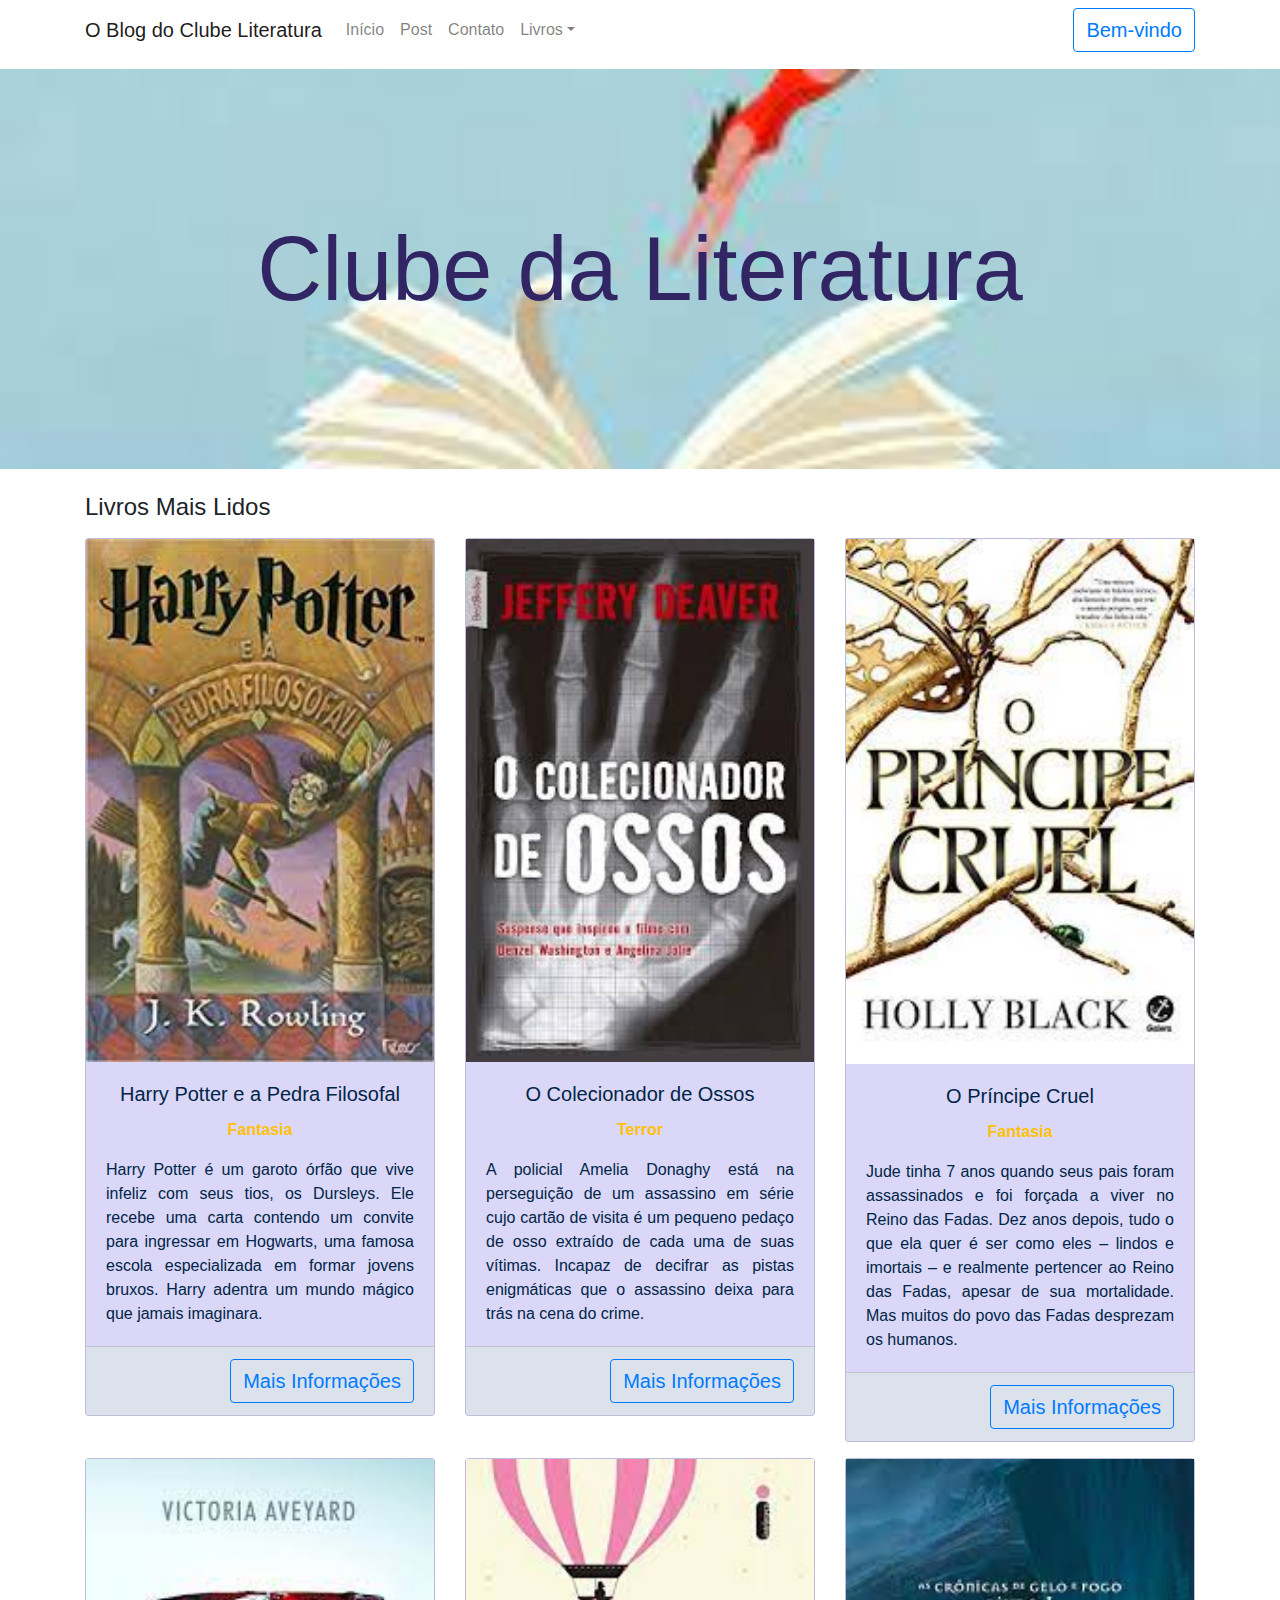
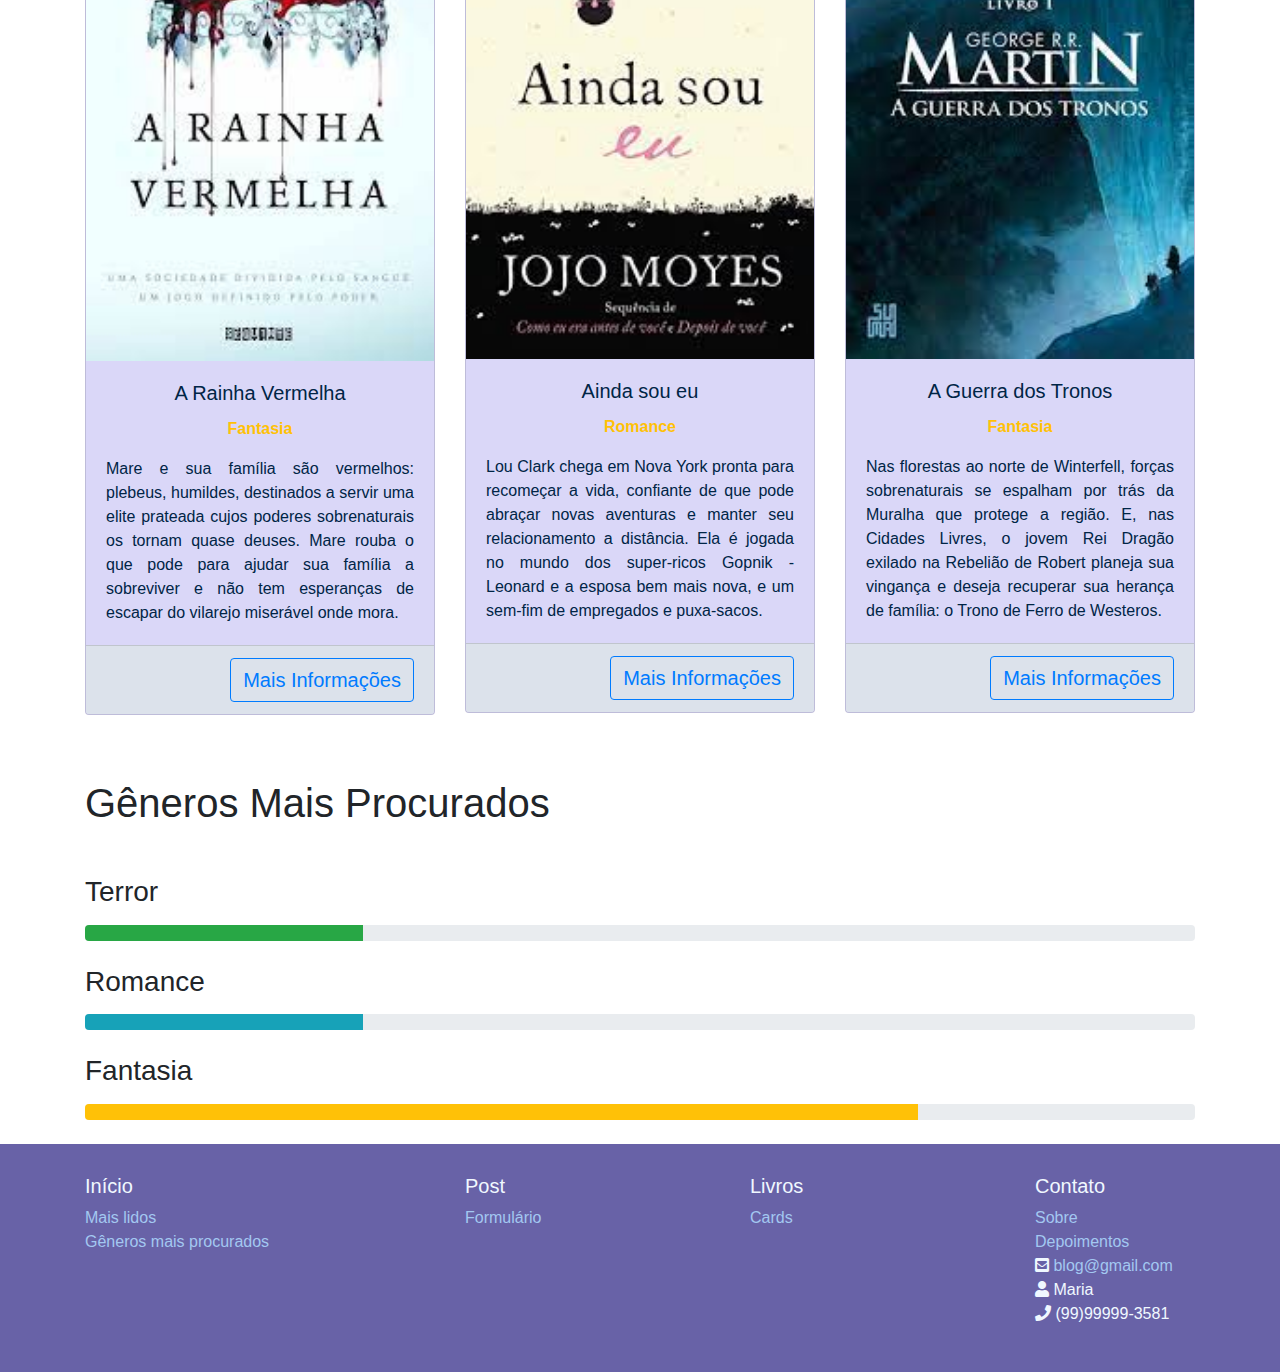
==== index.html @ 16aa9737 "first commit" ====
<!DOCTYPE html>
<html lang="pt">

  
   <head>
      <meta charset="UTF-8">
      <meta name="viewport" content="width=device-width, initial-scale=1, shrink-to-fit=no">
      <link href="assets/css/bootstrap.css" rel="stylesheet">
      <link href="assets/css/all.css" rel="stylesheet">
      <link href="assets/css/styles.css" rel="stylesheet">
      
      <title>Blog Literário</title>
   </head>
      <body>
         <header>
            <!-- O nav serve para espassar o cabeçalho -->
            <!-- navbar-expand-md serve para definir tamanho da tela e espassar horizontalmente o navegador -->
            <nav class="navbar navbar-light br-light navbar-expand-md fixed-top">
               <!-- Essa div serve para dar margem na direita e na esquerda -->
               <div class="container"> 
                     <!-- class usado para o logotipo -->
                     <a class="navbar-brand" href="index.html"> O Blog do Clube Literatura</a>
                     <button class="navbar-toggler" type="button" data-toggle="collapse" data-target="#menu" aria-controls="menu" aria-expanded="false" aria-label="Botão de navegação">
                        <span class="navbar-toggler-icon"></span>
                     </button>
                     <div class="collapse navbar-collapse" id="menu">
                        <!-- mr-auto serve para alinhar a esquerda -->
                        <div class="navbar-nav mr-auto">
                           <a class="nav-link nav-item" href="index.html">Início</a>
                           <a class="nav-link nav-item" href="post.html">Post</a>
                           <a class="nav-link nav-item" href="contato.html">Contato</a>
                           <div class="dropdown">
                                 <a class="nav-link nav-item dropdown-toggle" data-toggle="dropdown" href="livros.html">Livros</a>
                                 <div class="dropdown-menu">
                                    <a class="dropdown-item" href="livros.html">Romance</a>
                                    <a class="dropdown-item" href="livros.html">Fantasia</a>
                                    <a class="dropdown-item" href="livros.html">Terror</a>
                                 </div>
                           </div>
                        </div>
                        <!-- nav serve para alinhar a direita -->
                        
                        <button class="btn btn-outline-primary btn-sucess" onclick="Toasty()">Bem-vindo</button>
                        <div class="toast" id="EpicToast" role="alert" aria-live="assertive" aria-atomic="true" style="position: absolute; top:20px; right: 20px;">
                           <div class="toast-header">
                              <strong class="mr-auto">Blog Literário</strong>
                              <button type="button" class="ml-2 mb-1 close" data-dismiss="toast" aria-label="Close">
                                 <span aria-hidden="true">&times;</span>
                              </button>
                           </div>
                           <div class="toast-body">
                              Seja bem-vindo e tenha uma boa leitura
                           </div>
                        </div>
                     </div>
               </div>  
            </nav>
            <div class="bgimage d-none d-md-block mb-4" style="margin-top: 69px;">
               <h1 class="titulo"> Clube da Literatura </h1>
            </div>
         </header>
         <main>
            <div class="container">
               <div class="jumbotron d-block d-md-none text-center mb-4" style="margin-top: 89px;"> 
                  <h5>O blog foi construído com o intuito de apresentar opniões sobre livros</h5>
                  <br>
                  <h5>Veja abaixo os livros mais solicitados</h5>
               </div>

               <h4 id="livros" class="mb-3">Livros Mais Lidos</h4>
              
               <div class="row">
                  <div class="col-lg-4 col-md-6">
                     <div class="card mb-3">
                        <img class="imagem" src="assets/images/pedra_filosofal.jpg" alt="Harry Potter">
                        <div class="card-body">
                           <div class="text-center">
                              <h5 class="card-title">Harry Potter e a Pedra Filosofal</h5>
                              <p class="text-warning font-weight-bold">Fantasia</p>   
                           </div>
                           <p class="card-text text-justify">Harry Potter é um garoto órfão que vive infeliz com seus tios, os Dursleys. Ele recebe uma carta contendo um convite para ingressar em Hogwarts, uma famosa escola especializada em formar jovens bruxos. Harry adentra um mundo mágico que jamais imaginara.  </p>
                        </div>
                        <div class="card-footer text-right">
                           <button class="btn btn-outline-primary"><a href="#livromodal" data-toggle="modal">Mais Informações</a></button>
                        </div>
                     </div>
                  </div>
               

                  <div class="col-lg-4 col-md-6">
                     <div class="card mb-3">
                        <img src="assets/images/colecionador_ossos.jpg" alt="O Colecionador de Ossos">
                        <div class="card-body">
                           <div class="text-center">
                              <h5 class="card-title">O Colecionador de Ossos</h5>
                              <p class="text-warning font-weight-bold">Terror</p>   
                           </div>
                           <p class="card-text text-justify">A policial Amelia Donaghy está na perseguição de um assassino em série cujo cartão de visita é um pequeno pedaço de osso extraído de cada uma de suas vítimas. Incapaz de decifrar as pistas enigmáticas que o assassino deixa para trás na cena do crime.</p>
                        </div>
                        <div class="card-footer text-right">
                           <button class="btn btn-outline-primary"><a href="#livromodal" data-toggle="modal">Mais Informações</a></button>
                        </div>
                     </div>
                  </div>

                  <div class="col-lg-4 col-md-6">
                     <div class="card mb-3">
                        <img src="assets/images/principe_cruel.jpg" alt="O Príncipe Cruel">
                        <div class="card-body">
                           <div class="text-center">
                              <h5 class="card-title">O Príncipe Cruel</h5>
                              <p class="text-warning font-weight-bold">Fantasia</p>   
                           </div>
                           <p class="card-text text-justify">Jude tinha 7 anos quando seus pais foram assassinados e foi forçada a viver no Reino das Fadas. Dez anos depois, tudo o que ela quer é ser como eles – lindos e imortais – e realmente pertencer ao Reino das Fadas, apesar de sua mortalidade. Mas muitos do povo das Fadas desprezam os humanos.</p>
                        </div>
                        <div class="card-footer text-right">
                           <button class="btn btn-outline-primary"><a href="#livromodal" data-toggle="modal">Mais Informações</a></button>
                        </div>
                     </div>
                  </div>

                  <div class="col-lg-4 col-md-6">
                     <div class="card mb-3">
                        <img src="assets/images/rainha_vermelha.jpg" alt="A Rainha Vermelha">
                        <div class="card-body">
                           <div class="text-center">
                              <h5 class="card-title">A Rainha Vermelha</h5>
                              <p class="text-warning font-weight-bold">Fantasia</p>   
                           </div>
                           <p class="card-text text-justify">Mare e sua família são vermelhos: plebeus, humildes, destinados a servir uma elite prateada cujos poderes sobrenaturais os tornam quase deuses. Mare rouba o que pode para ajudar sua família a sobreviver e não tem esperanças de escapar do vilarejo miserável onde mora.</p>
                        </div>
                        <div class="card-footer text-right">
                           <button class="btn btn-outline-primary"><a href="#livromodal" data-toggle="modal">Mais Informações</a></button>
                        </div>
                     </div>
                  </div>

                  <div class="col-lg-4 col-md-6">
                     <div class="card mb-3">
                        <img src="assets/images/ainda_sou_eu.jpg" alt="Ainda sou eu ">
                        <div class="card-body">
                           <div class="text-center">
                              <h5 class="card-title">Ainda sou eu</h5>
                              <p class="text-warning font-weight-bold">Romance</p>   
                           </div>
                           <p class="card-text text-justify">Lou Clark chega em Nova York pronta para recomeçar a vida, confiante de que pode abraçar novas aventuras e manter seu relacionamento a distância. Ela é jogada no mundo dos super-ricos Gopnik - Leonard e a esposa bem mais nova, e um sem-fim de empregados e puxa-sacos.</p>
                        </div>
                        <div class="card-footer text-right">
                           <button class="btn btn-outline-primary"><a href="#livromodal" data-toggle="modal">Mais Informações</a></button>
                        </div>
                     </div>
                  </div>

                  <div class="col-lg-4 col-md-6">
                     <div class="card mb-3">
                        <img src="assets/images/guerra_tronos.jpg" alt="A Guerra dos Tronos">
                        <div class="card-body">
                           <div class="text-center">
                              <h5 class="card-title">A Guerra dos Tronos</h5>
                              <p class="text-warning font-weight-bold">Fantasia</p>   
                           </div>
                           <p class="card-text text-justify">Nas florestas ao norte de Winterfell, forças sobrenaturais se espalham por trás da Muralha que protege a região. E, nas Cidades Livres, o jovem Rei Dragão exilado na Rebelião de Robert planeja sua vingança e deseja recuperar sua herança de família: o Trono de Ferro de Westeros.</p>
                        </div>
                        <div class="card-footer text-right">
                           <button class="btn btn-outline-primary"><a href="#livromodal" data-toggle="modal">Mais Informações</a></button>
                        </div>
                     </div>
                  </div>
               </div>
               <h1 id="procurados" class="mb-5 mt-5" >Gêneros Mais Procurados</h1>

               <h3 id="procurados" class="mb-3 mt-3" >Terror</h3>
               <div class="progress mb-4">
                  <div class="progress-bar bg-success" role="progressbar" aria-label="Success example" style="width: 25%" aria-valuenow="25" aria-valuemin="0" aria-valuemax="100"></div>
               </div>
               <h3 id="procurados" class="mb-3 mt-3" >Romance</h3>
               <div class="progress mb-4">
                  <div class="progress-bar bg-info" role="progressbar" aria-label="Info example" style="width: 25%" aria-valuenow="25" aria-valuemin="0" aria-valuemax="100"></div>
               </div>
               <h3 id="procurados" class="mb-3 mt-3" >Fantasia</h3>
               <div class="progress mb-4">
                  <div class="progress-bar bg-warning" role="progressbar" aria-label="Warning example" style="width: 75%" aria-valuenow="75" aria-valuemin="0" aria-valuemax="100"></div>
               </div>
            </div> 
            <div class="modal fade" id="livromodal">
               <div class="modal-dialog modal-lg">
                  <div class="modal-header">
                     <span class="modal-title">Blog do Clube da Literatura</span>
                     <button class="close" type="botton" data-dismiss="modal" aria-label="close">
                        <span aria-hidden="true">&times;</span>
                     </button>
                  </div>
                  <div class="modal-body">
                     <span class="modal-text">Tudo depende do tipo de lente que você utiliza para ver as coisas.</span>
                     <div class="carregando mt-4 mb-3">
                        <button class="btn btn-primary text-right" type="button" disabled>
                           <span class="spinner-border spinner-border-sm" role="status" aria-hidden="true"></span>
                           Loading...
                        </button>
                     </div>
                  </div>
               </div>
            </div>
         </main>
         <footer>
            <div class="footer">
               <div class="container">
                   <div class="row">
                       <div class="col-xl-4 col-lg-3 col-sm-7">
                           <h5>Início</h5>
                           <ul class="list-unstyled">
                               <li><a href="index.html">Mais lidos</a></li>
                               <li><a href="index.html">Gêneros mais procurados</a></li>
                           </ul>
                       </div>

                       <div class="col-xl-3 col-lg-3 col-sm-5">
                           <h5>Post</h5>
                           <ul class="list-unstyled">
                               <li><a href="post.html">Formulário</a></li>
                           </ul>
                       </div>


                       <div class="col-xl-3 col-lg-3 col-sm-7">
                           <h5>Livros</h5>
                           <ul class="list-unstyled">
                               <li><a href="livros.html">Cards</a></li>
                           </ul>
                       </div>
                       
                       <div class="col-xl-2 col-lg-3 col-sm-5">
                           <h5>Contato</h5>
                           <ul class="list-unstyled">
                               <li><a href="contato.html">Sobre</a></li>
                               <li><a href="contato.html">Depoimentos</a></li>
                               <li><i class="fas fa-envelope-square"></i><a href="https://www.google.com/intl/pt-BR/gmail/about/"> blog@gmail.com</a></li>
                               <li><i class="fas fa-user"></i> Maria</li>
                               <li><i class="fas fa-phone"></i> (99)99999-3581</li>
                           </ul>
                       </div>
                   </div>
               </div>
           </div>

            <script src="assets/js/jquery-3.3.1.js"></script>
            <script src="assets/js/popper.js"></script>
            <script src="assets/js/bootstrap.js"></script>
            <script src="assets/js/script.js"></script>
              
          </footer>
      </body>

</html>
---- assets/css/all.css ----
.fa,
.fas,
.far,
.fal,
.fab {
  -moz-osx-font-smoothing: grayscale;
  -webkit-font-smoothing: antialiased;
  display: inline-block;
  font-style: normal;
  font-variant: normal;
  text-rendering: auto;
  line-height: 1; }

.fa-lg {
  font-size: 1.33333em;
  line-height: 0.75em;
  vertical-align: -.0667em; }

.fa-xs {
  font-size: .75em; }

.fa-sm {
  font-size: .875em; }

.fa-1x {
  font-size: 1em; }

.fa-2x {
  font-size: 2em; }

.fa-3x {
  font-size: 3em; }

.fa-4x {
  font-size: 4em; }

.fa-5x {
  font-size: 5em; }

.fa-6x {
  font-size: 6em; }

.fa-7x {
  font-size: 7em; }

.fa-8x {
  font-size: 8em; }

.fa-9x {
  font-size: 9em; }

.fa-10x {
  font-size: 10em; }

.fa-fw {
  text-align: center;
  width: 1.25em; }

.fa-ul {
  list-style-type: none;
  margin-left: 2.5em;
  padding-left: 0; }
  .fa-ul > li {
    position: relative; }

.fa-li {
  left: -2em;
  position: absolute;
  text-align: center;
  width: 2em;
  line-height: inherit; }

.fa-border {
  border: solid 0.08em #eee;
  border-radius: .1em;
  padding: .2em .25em .15em; }

.fa-pull-left {
  float: left; }

.fa-pull-right {
  float: right; }

.fa.fa-pull-left,
.fas.fa-pull-left,
.far.fa-pull-left,
.fal.fa-pull-left,
.fab.fa-pull-left {
  margin-right: .3em; }

.fa.fa-pull-right,
.fas.fa-pull-right,
.far.fa-pull-right,
.fal.fa-pull-right,
.fab.fa-pull-right {
  margin-left: .3em; }

.fa-spin {
  -webkit-animation: fa-spin 2s infinite linear;
          animation: fa-spin 2s infinite linear; }

.fa-pulse {
  -webkit-animation: fa-spin 1s infinite steps(8);
          animation: fa-spin 1s infinite steps(8); }

@-webkit-keyframes fa-spin {
  0% {
    -webkit-transform: rotate(0deg);
            transform: rotate(0deg); }
  100% {
    -webkit-transform: rotate(360deg);
            transform: rotate(360deg); } }

@keyframes fa-spin {
  0% {
    -webkit-transform: rotate(0deg);
            transform: rotate(0deg); }
  100% {
    -webkit-transform: rotate(360deg);
            transform: rotate(360deg); } }

.fa-rotate-90 {
  -ms-filter: "progid:DXImageTransform.Microsoft.BasicImage(rotation=1)";
  -webkit-transform: rotate(90deg);
          transform: rotate(90deg); }

.fa-rotate-180 {
  -ms-filter: "progid:DXImageTransform.Microsoft.BasicImage(rotation=2)";
  -webkit-transform: rotate(180deg);
          transform: rotate(180deg); }

.fa-rotate-270 {
  -ms-filter: "progid:DXImageTransform.Microsoft.BasicImage(rotation=3)";
  -webkit-transform: rotate(270deg);
          transform: rotate(270deg); }

.fa-flip-horizontal {
  -ms-filter: "progid:DXImageTransform.Microsoft.BasicImage(rotation=0, mirror=1)";
  -webkit-transform: scale(-1, 1);
          transform: scale(-1, 1); }

.fa-flip-vertical {
  -ms-filter: "progid:DXImageTransform.Microsoft.BasicImage(rotation=2, mirror=1)";
  -webkit-transform: scale(1, -1);
          transform: scale(1, -1); }

.fa-flip-both, .fa-flip-horizontal.fa-flip-vertical {
  -ms-filter: "progid:DXImageTransform.Microsoft.BasicImage(rotation=2, mirror=1)";
  -webkit-transform: scale(-1, -1);
          transform: scale(-1, -1); }

:root .fa-rotate-90,
:root .fa-rotate-180,
:root .fa-rotate-270,
:root .fa-flip-horizontal,
:root .fa-flip-vertical,
:root .fa-flip-both {
  -webkit-filter: none;
          filter: none; }

.fa-stack {
  display: inline-block;
  height: 2em;
  line-height: 2em;
  position: relative;
  vertical-align: middle;
  width: 2.5em; }

.fa-stack-1x,
.fa-stack-2x {
  left: 0;
  position: absolute;
  text-align: center;
  width: 100%; }

.fa-stack-1x {
  line-height: inherit; }

.fa-stack-2x {
  font-size: 2em; }

.fa-inverse {
  color: #fff; }

/* Font Awesome uses the Unicode Private Use Area (PUA) to ensure screen
readers do not read off random characters that represent icons */
.fa-500px:before {
  content: "\f26e"; }

.fa-accessible-icon:before {
  content: "\f368"; }

.fa-accusoft:before {
  content: "\f369"; }

.fa-acquisitions-incorporated:before {
  content: "\f6af"; }

.fa-ad:before {
  content: "\f641"; }

.fa-address-book:before {
  content: "\f2b9"; }

.fa-address-card:before {
  content: "\f2bb"; }

.fa-adjust:before {
  content: "\f042"; }

.fa-adn:before {
  content: "\f170"; }

.fa-adobe:before {
  content: "\f778"; }

.fa-adversal:before {
  content: "\f36a"; }

.fa-affiliatetheme:before {
  content: "\f36b"; }

.fa-air-freshener:before {
  content: "\f5d0"; }

.fa-algolia:before {
  content: "\f36c"; }

.fa-align-center:before {
  content: "\f037"; }

.fa-align-justify:before {
  content: "\f039"; }

.fa-align-left:before {
  content: "\f036"; }

.fa-align-right:before {
  content: "\f038"; }

.fa-alipay:before {
  content: "\f642"; }

.fa-allergies:before {
  content: "\f461"; }

.fa-amazon:before {
  content: "\f270"; }

.fa-amazon-pay:before {
  content: "\f42c"; }

.fa-ambulance:before {
  content: "\f0f9"; }

.fa-american-sign-language-interpreting:before {
  content: "\f2a3"; }

.fa-amilia:before {
  content: "\f36d"; }

.fa-anchor:before {
  content: "\f13d"; }

.fa-android:before {
  content: "\f17b"; }

.fa-angellist:before {
  content: "\f209"; }

.fa-angle-double-down:before {
  content: "\f103"; }

.fa-angle-double-left:before {
  content: "\f100"; }

.fa-angle-double-right:before {
  content: "\f101"; }

.fa-angle-double-up:before {
  content: "\f102"; }

.fa-angle-down:before {
  content: "\f107"; }

.fa-angle-left:before {
  content: "\f104"; }

.fa-angle-right:before {
  content: "\f105"; }

.fa-angle-up:before {
  content: "\f106"; }

.fa-angry:before {
  content: "\f556"; }

.fa-angrycreative:before {
  content: "\f36e"; }

.fa-angular:before {
  content: "\f420"; }

.fa-ankh:before {
  content: "\f644"; }

.fa-app-store:before {
  content: "\f36f"; }

.fa-app-store-ios:before {
  content: "\f370"; }

.fa-apper:before {
  content: "\f371"; }

.fa-apple:before {
  content: "\f179"; }

.fa-apple-alt:before {
  content: "\f5d1"; }

.fa-apple-pay:before {
  content: "\f415"; }

.fa-archive:before {
  content: "\f187"; }

.fa-archway:before {
  content: "\f557"; }

.fa-arrow-alt-circle-down:before {
  content: "\f358"; }

.fa-arrow-alt-circle-left:before {
  content: "\f359"; }

.fa-arrow-alt-circle-right:before {
  content: "\f35a"; }

.fa-arrow-alt-circle-up:before {
  content: "\f35b"; }

.fa-arrow-circle-down:before {
  content: "\f0ab"; }

.fa-arrow-circle-left:before {
  content: "\f0a8"; }

.fa-arrow-circle-right:before {
  content: "\f0a9"; }

.fa-arrow-circle-up:before {
  content: "\f0aa"; }

.fa-arrow-down:before {
  content: "\f063"; }

.fa-arrow-left:before {
  content: "\f060"; }

.fa-arrow-right:before {
  content: "\f061"; }

.fa-arrow-up:before {
  content: "\f062"; }

.fa-arrows-alt:before {
  content: "\f0b2"; }

.fa-arrows-alt-h:before {
  content: "\f337"; }

.fa-arrows-alt-v:before {
  content: "\f338"; }

.fa-artstation:before {
  content: "\f77a"; }

.fa-assistive-listening-systems:before {
  content: "\f2a2"; }

.fa-asterisk:before {
  content: "\f069"; }

.fa-asymmetrik:before {
  content: "\f372"; }

.fa-at:before {
  content: "\f1fa"; }

.fa-atlas:before {
  content: "\f558"; }

.fa-atlassian:before {
  content: "\f77b"; }

.fa-atom:before {
  content: "\f5d2"; }

.fa-audible:before {
  content: "\f373"; }

.fa-audio-description:before {
  content: "\f29e"; }

.fa-autoprefixer:before {
  content: "\f41c"; }

.fa-avianex:before {
  content: "\f374"; }

.fa-aviato:before {
  content: "\f421"; }

.fa-award:before {
  content: "\f559"; }

.fa-aws:before {
  content: "\f375"; }

.fa-baby:before {
  content: "\f77c"; }

.fa-baby-carriage:before {
  content: "\f77d"; }

.fa-backspace:before {
  content: "\f55a"; }

.fa-backward:before {
  content: "\f04a"; }

.fa-bacon:before {
  content: "\f7e5"; }

.fa-balance-scale:before {
  content: "\f24e"; }

.fa-ban:before {
  content: "\f05e"; }

.fa-band-aid:before {
  content: "\f462"; }

.fa-bandcamp:before {
  content: "\f2d5"; }

.fa-barcode:before {
  content: "\f02a"; }

.fa-bars:before {
  content: "\f0c9"; }

.fa-baseball-ball:before {
  content: "\f433"; }

.fa-basketball-ball:before {
  content: "\f434"; }

.fa-bath:before {
  content: "\f2cd"; }

.fa-battery-empty:before {
  content: "\f244"; }

.fa-battery-full:before {
  content: "\f240"; }

.fa-battery-half:before {
  content: "\f242"; }

.fa-battery-quarter:before {
  content: "\f243"; }

.fa-battery-three-quarters:before {
  content: "\f241"; }

.fa-bed:before {
  content: "\f236"; }

.fa-beer:before {
  content: "\f0fc"; }

.fa-behance:before {
  content: "\f1b4"; }

.fa-behance-square:before {
  content: "\f1b5"; }

.fa-bell:before {
  content: "\f0f3"; }

.fa-bell-slash:before {
  content: "\f1f6"; }

.fa-bezier-curve:before {
  content: "\f55b"; }

.fa-bible:before {
  content: "\f647"; }

.fa-bicycle:before {
  content: "\f206"; }

.fa-bimobject:before {
  content: "\f378"; }

.fa-binoculars:before {
  content: "\f1e5"; }

.fa-biohazard:before {
  content: "\f780"; }

.fa-birthday-cake:before {
  content: "\f1fd"; }

.fa-bitbucket:before {
  content: "\f171"; }

.fa-bitcoin:before {
  content: "\f379"; }

.fa-bity:before {
  content: "\f37a"; }

.fa-black-tie:before {
  content: "\f27e"; }

.fa-blackberry:before {
  content: "\f37b"; }

.fa-blender:before {
  content: "\f517"; }

.fa-blender-phone:before {
  content: "\f6b6"; }

.fa-blind:before {
  content: "\f29d"; }

.fa-blog:before {
  content: "\f781"; }

.fa-blogger:before {
  content: "\f37c"; }

.fa-blogger-b:before {
  content: "\f37d"; }

.fa-bluetooth:before {
  content: "\f293"; }

.fa-bluetooth-b:before {
  content: "\f294"; }

.fa-bold:before {
  content: "\f032"; }

.fa-bolt:before {
  content: "\f0e7"; }

.fa-bomb:before {
  content: "\f1e2"; }

.fa-bone:before {
  content: "\f5d7"; }

.fa-bong:before {
  content: "\f55c"; }

.fa-book:before {
  content: "\f02d"; }

.fa-book-dead:before {
  content: "\f6b7"; }

.fa-book-medical:before {
  content: "\f7e6"; }

.fa-book-open:before {
  content: "\f518"; }

.fa-book-reader:before {
  content: "\f5da"; }

.fa-bookmark:before {
  content: "\f02e"; }

.fa-bowling-ball:before {
  content: "\f436"; }

.fa-box:before {
  content: "\f466"; }

.fa-box-open:before {
  content: "\f49e"; }

.fa-boxes:before {
  content: "\f468"; }

.fa-braille:before {
  content: "\f2a1"; }

.fa-brain:before {
  content: "\f5dc"; }

.fa-bread-slice:before {
  content: "\f7ec"; }

.fa-briefcase:before {
  content: "\f0b1"; }

.fa-briefcase-medical:before {
  content: "\f469"; }

.fa-broadcast-tower:before {
  content: "\f519"; }

.fa-broom:before {
  content: "\f51a"; }

.fa-brush:before {
  content: "\f55d"; }

.fa-btc:before {
  content: "\f15a"; }

.fa-bug:before {
  content: "\f188"; }

.fa-building:before {
  content: "\f1ad"; }

.fa-bullhorn:before {
  content: "\f0a1"; }

.fa-bullseye:before {
  content: "\f140"; }

.fa-burn:before {
  content: "\f46a"; }

.fa-buromobelexperte:before {
  content: "\f37f"; }

.fa-bus:before {
  content: "\f207"; }

.fa-bus-alt:before {
  content: "\f55e"; }

.fa-business-time:before {
  content: "\f64a"; }

.fa-buysellads:before {
  content: "\f20d"; }

.fa-calculator:before {
  content: "\f1ec"; }

.fa-calendar:before {
  content: "\f133"; }

.fa-calendar-alt:before {
  content: "\f073"; }

.fa-calendar-check:before {
  content: "\f274"; }

.fa-calendar-day:before {
  content: "\f783"; }

.fa-calendar-minus:before {
  content: "\f272"; }

.fa-calendar-plus:before {
  content: "\f271"; }

.fa-calendar-times:before {
  content: "\f273"; }

.fa-calendar-week:before {
  content: "\f784"; }

.fa-camera:before {
  content: "\f030"; }

.fa-camera-retro:before {
  content: "\f083"; }

.fa-campground:before {
  content: "\f6bb"; }

.fa-canadian-maple-leaf:before {
  content: "\f785"; }

.fa-candy-cane:before {
  content: "\f786"; }

.fa-cannabis:before {
  content: "\f55f"; }

.fa-capsules:before {
  content: "\f46b"; }

.fa-car:before {
  content: "\f1b9"; }

.fa-car-alt:before {
  content: "\f5de"; }

.fa-car-battery:before {
  content: "\f5df"; }

.fa-car-crash:before {
  content: "\f5e1"; }

.fa-car-side:before {
  content: "\f5e4"; }

.fa-caret-down:before {
  content: "\f0d7"; }

.fa-caret-left:before {
  content: "\f0d9"; }

.fa-caret-right:before {
  content: "\f0da"; }

.fa-caret-square-down:before {
  content: "\f150"; }

.fa-caret-square-left:before {
  content: "\f191"; }

.fa-caret-square-right:before {
  content: "\f152"; }

.fa-caret-square-up:before {
  content: "\f151"; }

.fa-caret-up:before {
  content: "\f0d8"; }

.fa-carrot:before {
  content: "\f787"; }

.fa-cart-arrow-down:before {
  content: "\f218"; }

.fa-cart-plus:before {
  content: "\f217"; }

.fa-cash-register:before {
  content: "\f788"; }

.fa-cat:before {
  content: "\f6be"; }

.fa-cc-amazon-pay:before {
  content: "\f42d"; }

.fa-cc-amex:before {
  content: "\f1f3"; }

.fa-cc-apple-pay:before {
  content: "\f416"; }

.fa-cc-diners-club:before {
  content: "\f24c"; }

.fa-cc-discover:before {
  content: "\f1f2"; }

.fa-cc-jcb:before {
  content: "\f24b"; }

.fa-cc-mastercard:before {
  content: "\f1f1"; }

.fa-cc-paypal:before {
  content: "\f1f4"; }

.fa-cc-stripe:before {
  content: "\f1f5"; }

.fa-cc-visa:before {
  content: "\f1f0"; }

.fa-centercode:before {
  content: "\f380"; }

.fa-centos:before {
  content: "\f789"; }

.fa-certificate:before {
  content: "\f0a3"; }

.fa-chair:before {
  content: "\f6c0"; }

.fa-chalkboard:before {
  content: "\f51b"; }

.fa-chalkboard-teacher:before {
  content: "\f51c"; }

.fa-charging-station:before {
  content: "\f5e7"; }

.fa-chart-area:before {
  content: "\f1fe"; }

.fa-chart-bar:before {
  content: "\f080"; }

.fa-chart-line:before {
  content: "\f201"; }

.fa-chart-pie:before {
  content: "\f200"; }

.fa-check:before {
  content: "\f00c"; }

.fa-check-circle:before {
  content: "\f058"; }

.fa-check-double:before {
  content: "\f560"; }

.fa-check-square:before {
  content: "\f14a"; }

.fa-cheese:before {
  content: "\f7ef"; }

.fa-chess:before {
  content: "\f439"; }

.fa-chess-bishop:before {
  content: "\f43a"; }

.fa-chess-board:before {
  content: "\f43c"; }

.fa-chess-king:before {
  content: "\f43f"; }

.fa-chess-knight:before {
  content: "\f441"; }

.fa-chess-pawn:before {
  content: "\f443"; }

.fa-chess-queen:before {
  content: "\f445"; }

.fa-chess-rook:before {
  content: "\f447"; }

.fa-chevron-circle-down:before {
  content: "\f13a"; }

.fa-chevron-circle-left:before {
  content: "\f137"; }

.fa-chevron-circle-right:before {
  content: "\f138"; }

.fa-chevron-circle-up:before {
  content: "\f139"; }

.fa-chevron-down:before {
  content: "\f078"; }

.fa-chevron-left:before {
  content: "\f053"; }

.fa-chevron-right:before {
  content: "\f054"; }

.fa-chevron-up:before {
  content: "\f077"; }

.fa-child:before {
  content: "\f1ae"; }

.fa-chrome:before {
  content: "\f268"; }

.fa-church:before {
  content: "\f51d"; }

.fa-circle:before {
  content: "\f111"; }

.fa-circle-notch:before {
  content: "\f1ce"; }

.fa-city:before {
  content: "\f64f"; }

.fa-clinic-medical:before {
  content: "\f7f2"; }

.fa-clipboard:before {
  content: "\f328"; }

.fa-clipboard-check:before {
  content: "\f46c"; }

.fa-clipboard-list:before {
  content: "\f46d"; }

.fa-clock:before {
  content: "\f017"; }

.fa-clone:before {
  content: "\f24d"; }

.fa-closed-captioning:before {
  content: "\f20a"; }

.fa-cloud:before {
  content: "\f0c2"; }

.fa-cloud-download-alt:before {
  content: "\f381"; }

.fa-cloud-meatball:before {
  content: "\f73b"; }

.fa-cloud-moon:before {
  content: "\f6c3"; }

.fa-cloud-moon-rain:before {
  content: "\f73c"; }

.fa-cloud-rain:before {
  content: "\f73d"; }

.fa-cloud-showers-heavy:before {
  content: "\f740"; }

.fa-cloud-sun:before {
  content: "\f6c4"; }

.fa-cloud-sun-rain:before {
  content: "\f743"; }

.fa-cloud-upload-alt:before {
  content: "\f382"; }

.fa-cloudscale:before {
  content: "\f383"; }

.fa-cloudsmith:before {
  content: "\f384"; }

.fa-cloudversify:before {
  content: "\f385"; }

.fa-cocktail:before {
  content: "\f561"; }

.fa-code:before {
  content: "\f121"; }

.fa-code-branch:before {
  content: "\f126"; }

.fa-codepen:before {
  content: "\f1cb"; }

.fa-codiepie:before {
  content: "\f284"; }

.fa-coffee:before {
  content: "\f0f4"; }

.fa-cog:before {
  content: "\f013"; }

.fa-cogs:before {
  content: "\f085"; }

.fa-coins:before {
  content: "\f51e"; }

.fa-columns:before {
  content: "\f0db"; }

.fa-comment:before {
  content: "\f075"; }

.fa-comment-alt:before {
  content: "\f27a"; }

.fa-comment-dollar:before {
  content: "\f651"; }

.fa-comment-dots:before {
  content: "\f4ad"; }

.fa-comment-medical:before {
  content: "\f7f5"; }

.fa-comment-slash:before {
  content: "\f4b3"; }

.fa-comments:before {
  content: "\f086"; }

.fa-comments-dollar:before {
  content: "\f653"; }

.fa-compact-disc:before {
  content: "\f51f"; }

.fa-compass:before {
  content: "\f14e"; }

.fa-compress:before {
  content: "\f066"; }

.fa-compress-arrows-alt:before {
  content: "\f78c"; }

.fa-concierge-bell:before {
  content: "\f562"; }

.fa-confluence:before {
  content: "\f78d"; }

.fa-connectdevelop:before {
  content: "\f20e"; }

.fa-contao:before {
  content: "\f26d"; }

.fa-cookie:before {
  content: "\f563"; }

.fa-cookie-bite:before {
  content: "\f564"; }

.fa-copy:before {
  content: "\f0c5"; }

.fa-copyright:before {
  content: "\f1f9"; }

.fa-couch:before {
  content: "\f4b8"; }

.fa-cpanel:before {
  content: "\f388"; }

.fa-creative-commons:before {
  content: "\f25e"; }

.fa-creative-commons-by:before {
  content: "\f4e7"; }

.fa-creative-commons-nc:before {
  content: "\f4e8"; }

.fa-creative-commons-nc-eu:before {
  content: "\f4e9"; }

.fa-creative-commons-nc-jp:before {
  content: "\f4ea"; }

.fa-creative-commons-nd:before {
  content: "\f4eb"; }

.fa-creative-commons-pd:before {
  content: "\f4ec"; }

.fa-creative-commons-pd-alt:before {
  content: "\f4ed"; }

.fa-creative-commons-remix:before {
  content: "\f4ee"; }

.fa-creative-commons-sa:before {
  content: "\f4ef"; }

.fa-creative-commons-sampling:before {
  content: "\f4f0"; }

.fa-creative-commons-sampling-plus:before {
  content: "\f4f1"; }

.fa-creative-commons-share:before {
  content: "\f4f2"; }

.fa-creative-commons-zero:before {
  content: "\f4f3"; }

.fa-credit-card:before {
  content: "\f09d"; }

.fa-critical-role:before {
  content: "\f6c9"; }

.fa-crop:before {
  content: "\f125"; }

.fa-crop-alt:before {
  content: "\f565"; }

.fa-cross:before {
  content: "\f654"; }

.fa-crosshairs:before {
  content: "\f05b"; }

.fa-crow:before {
  content: "\f520"; }

.fa-crown:before {
  content: "\f521"; }

.fa-crutch:before {
  content: "\f7f7"; }

.fa-css3:before {
  content: "\f13c"; }

.fa-css3-alt:before {
  content: "\f38b"; }

.fa-cube:before {
  content: "\f1b2"; }

.fa-cubes:before {
  content: "\f1b3"; }

.fa-cut:before {
  content: "\f0c4"; }

.fa-cuttlefish:before {
  content: "\f38c"; }

.fa-d-and-d:before {
  content: "\f38d"; }

.fa-d-and-d-beyond:before {
  content: "\f6ca"; }

.fa-dashcube:before {
  content: "\f210"; }

.fa-database:before {
  content: "\f1c0"; }

.fa-deaf:before {
  content: "\f2a4"; }

.fa-delicious:before {
  content: "\f1a5"; }

.fa-democrat:before {
  content: "\f747"; }

.fa-deploydog:before {
  content: "\f38e"; }

.fa-deskpro:before {
  content: "\f38f"; }

.fa-desktop:before {
  content: "\f108"; }

.fa-dev:before {
  content: "\f6cc"; }

.fa-deviantart:before {
  content: "\f1bd"; }

.fa-dharmachakra:before {
  content: "\f655"; }

.fa-dhl:before {
  content: "\f790"; }

.fa-diagnoses:before {
  content: "\f470"; }

.fa-diaspora:before {
  content: "\f791"; }

.fa-dice:before {
  content: "\f522"; }

.fa-dice-d20:before {
  content: "\f6cf"; }

.fa-dice-d6:before {
  content: "\f6d1"; }

.fa-dice-five:before {
  content: "\f523"; }

.fa-dice-four:before {
  content: "\f524"; }

.fa-dice-one:before {
  content: "\f525"; }

.fa-dice-six:before {
  content: "\f526"; }

.fa-dice-three:before {
  content: "\f527"; }

.fa-dice-two:before {
  content: "\f528"; }

.fa-digg:before {
  content: "\f1a6"; }

.fa-digital-ocean:before {
  content: "\f391"; }

.fa-digital-tachograph:before {
  content: "\f566"; }

.fa-directions:before {
  content: "\f5eb"; }

.fa-discord:before {
  content: "\f392"; }

.fa-discourse:before {
  content: "\f393"; }

.fa-divide:before {
  content: "\f529"; }

.fa-dizzy:before {
  content: "\f567"; }

.fa-dna:before {
  content: "\f471"; }

.fa-dochub:before {
  content: "\f394"; }

.fa-docker:before {
  content: "\f395"; }

.fa-dog:before {
  content: "\f6d3"; }

.fa-dollar-sign:before {
  content: "\f155"; }

.fa-dolly:before {
  content: "\f472"; }

.fa-dolly-flatbed:before {
  content: "\f474"; }

.fa-donate:before {
  content: "\f4b9"; }

.fa-door-closed:before {
  content: "\f52a"; }

.fa-door-open:before {
  content: "\f52b"; }

.fa-dot-circle:before {
  content: "\f192"; }

.fa-dove:before {
  content: "\f4ba"; }

.fa-download:before {
  content: "\f019"; }

.fa-draft2digital:before {
  content: "\f396"; }

.fa-drafting-compass:before {
  content: "\f568"; }

.fa-dragon:before {
  content: "\f6d5"; }

.fa-draw-polygon:before {
  content: "\f5ee"; }

.fa-dribbble:before {
  content: "\f17d"; }

.fa-dribbble-square:before {
  content: "\f397"; }

.fa-dropbox:before {
  content: "\f16b"; }

.fa-drum:before {
  content: "\f569"; }

.fa-drum-steelpan:before {
  content: "\f56a"; }

.fa-drumstick-bite:before {
  content: "\f6d7"; }

.fa-drupal:before {
  content: "\f1a9"; }

.fa-dumbbell:before {
  content: "\f44b"; }

.fa-dumpster:before {
  content: "\f793"; }

.fa-dumpster-fire:before {
  content: "\f794"; }

.fa-dungeon:before {
  content: "\f6d9"; }

.fa-dyalog:before {
  content: "\f399"; }

.fa-earlybirds:before {
  content: "\f39a"; }

.fa-ebay:before {
  content: "\f4f4"; }

.fa-edge:before {
  content: "\f282"; }

.fa-edit:before {
  content: "\f044"; }

.fa-egg:before {
  content: "\f7fb"; }

.fa-eject:before {
  content: "\f052"; }

.fa-elementor:before {
  content: "\f430"; }

.fa-ellipsis-h:before {
  content: "\f141"; }

.fa-ellipsis-v:before {
  content: "\f142"; }

.fa-ello:before {
  content: "\f5f1"; }

.fa-ember:before {
  content: "\f423"; }

.fa-empire:before {
  content: "\f1d1"; }

.fa-envelope:before {
  content: "\f0e0"; }

.fa-envelope-open:before {
  content: "\f2b6"; }

.fa-envelope-open-text:before {
  content: "\f658"; }

.fa-envelope-square:before {
  content: "\f199"; }

.fa-envira:before {
  content: "\f299"; }

.fa-equals:before {
  content: "\f52c"; }

.fa-eraser:before {
  content: "\f12d"; }

.fa-erlang:before {
  content: "\f39d"; }

.fa-ethereum:before {
  content: "\f42e"; }

.fa-ethernet:before {
  content: "\f796"; }

.fa-etsy:before {
  content: "\f2d7"; }

.fa-euro-sign:before {
  content: "\f153"; }

.fa-exchange-alt:before {
  content: "\f362"; }

.fa-exclamation:before {
  content: "\f12a"; }

.fa-exclamation-circle:before {
  content: "\f06a"; }

.fa-exclamation-triangle:before {
  content: "\f071"; }

.fa-expand:before {
  content: "\f065"; }

.fa-expand-arrows-alt:before {
  content: "\f31e"; }

.fa-expeditedssl:before {
  content: "\f23e"; }

.fa-external-link-alt:before {
  content: "\f35d"; }

.fa-external-link-square-alt:before {
  content: "\f360"; }

.fa-eye:before {
  content: "\f06e"; }

.fa-eye-dropper:before {
  content: "\f1fb"; }

.fa-eye-slash:before {
  content: "\f070"; }

.fa-facebook:before {
  content: "\f09a"; }

.fa-facebook-f:before {
  content: "\f39e"; }

.fa-facebook-messenger:before {
  content: "\f39f"; }

.fa-facebook-square:before {
  content: "\f082"; }

.fa-fantasy-flight-games:before {
  content: "\f6dc"; }

.fa-fast-backward:before {
  content: "\f049"; }

.fa-fast-forward:before {
  content: "\f050"; }

.fa-fax:before {
  content: "\f1ac"; }

.fa-feather:before {
  content: "\f52d"; }

.fa-feather-alt:before {
  content: "\f56b"; }

.fa-fedex:before {
  content: "\f797"; }

.fa-fedora:before {
  content: "\f798"; }

.fa-female:before {
  content: "\f182"; }

.fa-fighter-jet:before {
  content: "\f0fb"; }

.fa-figma:before {
  content: "\f799"; }

.fa-file:before {
  content: "\f15b"; }

.fa-file-alt:before {
  content: "\f15c"; }

.fa-file-archive:before {
  content: "\f1c6"; }

.fa-file-audio:before {
  content: "\f1c7"; }

.fa-file-code:before {
  content: "\f1c9"; }

.fa-file-contract:before {
  content: "\f56c"; }

.fa-file-csv:before {
  content: "\f6dd"; }

.fa-file-download:before {
  content: "\f56d"; }

.fa-file-excel:before {
  content: "\f1c3"; }

.fa-file-export:before {
  content: "\f56e"; }

.fa-file-image:before {
  content: "\f1c5"; }

.fa-file-import:before {
  content: "\f56f"; }

.fa-file-invoice:before {
  content: "\f570"; }

.fa-file-invoice-dollar:before {
  content: "\f571"; }

.fa-file-medical:before {
  content: "\f477"; }

.fa-file-medical-alt:before {
  content: "\f478"; }

.fa-file-pdf:before {
  content: "\f1c1"; }

.fa-file-powerpoint:before {
  content: "\f1c4"; }

.fa-file-prescription:before {
  content: "\f572"; }

.fa-file-signature:before {
  content: "\f573"; }

.fa-file-upload:before {
  content: "\f574"; }

.fa-file-video:before {
  content: "\f1c8"; }

.fa-file-word:before {
  content: "\f1c2"; }

.fa-fill:before {
  content: "\f575"; }

.fa-fill-drip:before {
  content: "\f576"; }

.fa-film:before {
  content: "\f008"; }

.fa-filter:before {
  content: "\f0b0"; }

.fa-fingerprint:before {
  content: "\f577"; }

.fa-fire:before {
  content: "\f06d"; }

.fa-fire-alt:before {
  content: "\f7e4"; }

.fa-fire-extinguisher:before {
  content: "\f134"; }

.fa-firefox:before {
  content: "\f269"; }

.fa-first-aid:before {
  content: "\f479"; }

.fa-first-order:before {
  content: "\f2b0"; }

.fa-first-order-alt:before {
  content: "\f50a"; }

.fa-firstdraft:before {
  content: "\f3a1"; }

.fa-fish:before {
  content: "\f578"; }

.fa-fist-raised:before {
  content: "\f6de"; }

.fa-flag:before {
  content: "\f024"; }

.fa-flag-checkered:before {
  content: "\f11e"; }

.fa-flag-usa:before {
  content: "\f74d"; }

.fa-flask:before {
  content: "\f0c3"; }

.fa-flickr:before {
  content: "\f16e"; }

.fa-flipboard:before {
  content: "\f44d"; }

.fa-flushed:before {
  content: "\f579"; }

.fa-fly:before {
  content: "\f417"; }

.fa-folder:before {
  content: "\f07b"; }

.fa-folder-minus:before {
  content: "\f65d"; }

.fa-folder-open:before {
  content: "\f07c"; }

.fa-folder-plus:before {
  content: "\f65e"; }

.fa-font:before {
  content: "\f031"; }

.fa-font-awesome:before {
  content: "\f2b4"; }

.fa-font-awesome-alt:before {
  content: "\f35c"; }

.fa-font-awesome-flag:before {
  content: "\f425"; }

.fa-font-awesome-logo-full:before {
  content: "\f4e6"; }

.fa-fonticons:before {
  content: "\f280"; }

.fa-fonticons-fi:before {
  content: "\f3a2"; }

.fa-football-ball:before {
  content: "\f44e"; }

.fa-fort-awesome:before {
  content: "\f286"; }

.fa-fort-awesome-alt:before {
  content: "\f3a3"; }

.fa-forumbee:before {
  content: "\f211"; }

.fa-forward:before {
  content: "\f04e"; }

.fa-foursquare:before {
  content: "\f180"; }

.fa-free-code-camp:before {
  content: "\f2c5"; }

.fa-freebsd:before {
  content: "\f3a4"; }

.fa-frog:before {
  content: "\f52e"; }

.fa-frown:before {
  content: "\f119"; }

.fa-frown-open:before {
  content: "\f57a"; }

.fa-fulcrum:before {
  content: "\f50b"; }

.fa-funnel-dollar:before {
  content: "\f662"; }

.fa-futbol:before {
  content: "\f1e3"; }

.fa-galactic-republic:before {
  content: "\f50c"; }

.fa-galactic-senate:before {
  content: "\f50d"; }

.fa-gamepad:before {
  content: "\f11b"; }

.fa-gas-pump:before {
  content: "\f52f"; }

.fa-gavel:before {
  content: "\f0e3"; }

.fa-gem:before {
  content: "\f3a5"; }

.fa-genderless:before {
  content: "\f22d"; }

.fa-get-pocket:before {
  content: "\f265"; }

.fa-gg:before {
  content: "\f260"; }

.fa-gg-circle:before {
  content: "\f261"; }

.fa-ghost:before {
  content: "\f6e2"; }

.fa-gift:before {
  content: "\f06b"; }

.fa-gifts:before {
  content: "\f79c"; }

.fa-git:before {
  content: "\f1d3"; }

.fa-git-square:before {
  content: "\f1d2"; }

.fa-github:before {
  content: "\f09b"; }

.fa-github-alt:before {
  content: "\f113"; }

.fa-github-square:before {
  content: "\f092"; }

.fa-gitkraken:before {
  content: "\f3a6"; }

.fa-gitlab:before {
  content: "\f296"; }

.fa-gitter:before {
  content: "\f426"; }

.fa-glass-cheers:before {
  content: "\f79f"; }

.fa-glass-martini:before {
  content: "\f000"; }

.fa-glass-martini-alt:before {
  content: "\f57b"; }

.fa-glass-whiskey:before {
  content: "\f7a0"; }

.fa-glasses:before {
  content: "\f530"; }

.fa-glide:before {
  content: "\f2a5"; }

.fa-glide-g:before {
  content: "\f2a6"; }

.fa-globe:before {
  content: "\f0ac"; }

.fa-globe-africa:before {
  content: "\f57c"; }

.fa-globe-americas:before {
  content: "\f57d"; }

.fa-globe-asia:before {
  content: "\f57e"; }

.fa-globe-europe:before {
  content: "\f7a2"; }

.fa-gofore:before {
  content: "\f3a7"; }

.fa-golf-ball:before {
  content: "\f450"; }

.fa-goodreads:before {
  content: "\f3a8"; }

.fa-goodreads-g:before {
  content: "\f3a9"; }

.fa-google:before {
  content: "\f1a0"; }

.fa-google-drive:before {
  content: "\f3aa"; }

.fa-google-play:before {
  content: "\f3ab"; }

.fa-google-plus:before {
  content: "\f2b3"; }

.fa-google-plus-g:before {
  content: "\f0d5"; }

.fa-google-plus-square:before {
  content: "\f0d4"; }

.fa-google-wallet:before {
  content: "\f1ee"; }

.fa-gopuram:before {
  content: "\f664"; }

.fa-graduation-cap:before {
  content: "\f19d"; }

.fa-gratipay:before {
  content: "\f184"; }

.fa-grav:before {
  content: "\f2d6"; }

.fa-greater-than:before {
  content: "\f531"; }

.fa-greater-than-equal:before {
  content: "\f532"; }

.fa-grimace:before {
  content: "\f57f"; }

.fa-grin:before {
  content: "\f580"; }

.fa-grin-alt:before {
  content: "\f581"; }

.fa-grin-beam:before {
  content: "\f582"; }

.fa-grin-beam-sweat:before {
  content: "\f583"; }

.fa-grin-hearts:before {
  content: "\f584"; }

.fa-grin-squint:before {
  content: "\f585"; }

.fa-grin-squint-tears:before {
  content: "\f586"; }

.fa-grin-stars:before {
  content: "\f587"; }

.fa-grin-tears:before {
  content: "\f588"; }

.fa-grin-tongue:before {
  content: "\f589"; }

.fa-grin-tongue-squint:before {
  content: "\f58a"; }

.fa-grin-tongue-wink:before {
  content: "\f58b"; }

.fa-grin-wink:before {
  content: "\f58c"; }

.fa-grip-horizontal:before {
  content: "\f58d"; }

.fa-grip-lines:before {
  content: "\f7a4"; }

.fa-grip-lines-vertical:before {
  content: "\f7a5"; }

.fa-grip-vertical:before {
  content: "\f58e"; }

.fa-gripfire:before {
  content: "\f3ac"; }

.fa-grunt:before {
  content: "\f3ad"; }

.fa-guitar:before {
  content: "\f7a6"; }

.fa-gulp:before {
  content: "\f3ae"; }

.fa-h-square:before {
  content: "\f0fd"; }

.fa-hacker-news:before {
  content: "\f1d4"; }

.fa-hacker-news-square:before {
  content: "\f3af"; }

.fa-hackerrank:before {
  content: "\f5f7"; }

.fa-hamburger:before {
  content: "\f805"; }

.fa-hammer:before {
  content: "\f6e3"; }

.fa-hamsa:before {
  content: "\f665"; }

.fa-hand-holding:before {
  content: "\f4bd"; }

.fa-hand-holding-heart:before {
  content: "\f4be"; }

.fa-hand-holding-usd:before {
  content: "\f4c0"; }

.fa-hand-lizard:before {
  content: "\f258"; }

.fa-hand-middle-finger:before {
  content: "\f806"; }

.fa-hand-paper:before {
  content: "\f256"; }

.fa-hand-peace:before {
  content: "\f25b"; }

.fa-hand-point-down:before {
  content: "\f0a7"; }

.fa-hand-point-left:before {
  content: "\f0a5"; }

.fa-hand-point-right:before {
  content: "\f0a4"; }

.fa-hand-point-up:before {
  content: "\f0a6"; }

.fa-hand-pointer:before {
  content: "\f25a"; }

.fa-hand-rock:before {
  content: "\f255"; }

.fa-hand-scissors:before {
  content: "\f257"; }

.fa-hand-spock:before {
  content: "\f259"; }

.fa-hands:before {
  content: "\f4c2"; }

.fa-hands-helping:before {
  content: "\f4c4"; }

.fa-handshake:before {
  content: "\f2b5"; }

.fa-hanukiah:before {
  content: "\f6e6"; }

.fa-hard-hat:before {
  content: "\f807"; }

.fa-hashtag:before {
  content: "\f292"; }

.fa-hat-wizard:before {
  content: "\f6e8"; }

.fa-haykal:before {
  content: "\f666"; }

.fa-hdd:before {
  content: "\f0a0"; }

.fa-heading:before {
  content: "\f1dc"; }

.fa-headphones:before {
  content: "\f025"; }

.fa-headphones-alt:before {
  content: "\f58f"; }

.fa-headset:before {
  content: "\f590"; }

.fa-heart:before {
  content: "\f004"; }

.fa-heart-broken:before {
  content: "\f7a9"; }

.fa-heartbeat:before {
  content: "\f21e"; }

.fa-helicopter:before {
  content: "\f533"; }

.fa-highlighter:before {
  content: "\f591"; }

.fa-hiking:before {
  content: "\f6ec"; }

.fa-hippo:before {
  content: "\f6ed"; }

.fa-hips:before {
  content: "\f452"; }

.fa-hire-a-helper:before {
  content: "\f3b0"; }

.fa-history:before {
  content: "\f1da"; }

.fa-hockey-puck:before {
  content: "\f453"; }

.fa-holly-berry:before {
  content: "\f7aa"; }

.fa-home:before {
  content: "\f015"; }

.fa-hooli:before {
  content: "\f427"; }

.fa-hornbill:before {
  content: "\f592"; }

.fa-horse:before {
  content: "\f6f0"; }

.fa-horse-head:before {
  content: "\f7ab"; }

.fa-hospital:before {
  content: "\f0f8"; }

.fa-hospital-alt:before {
  content: "\f47d"; }

.fa-hospital-symbol:before {
  content: "\f47e"; }

.fa-hot-tub:before {
  content: "\f593"; }

.fa-hotdog:before {
  content: "\f80f"; }

.fa-hotel:before {
  content: "\f594"; }

.fa-hotjar:before {
  content: "\f3b1"; }

.fa-hourglass:before {
  content: "\f254"; }

.fa-hourglass-end:before {
  content: "\f253"; }

.fa-hourglass-half:before {
  content: "\f252"; }

.fa-hourglass-start:before {
  content: "\f251"; }

.fa-house-damage:before {
  content: "\f6f1"; }

.fa-houzz:before {
  content: "\f27c"; }

.fa-hryvnia:before {
  content: "\f6f2"; }

.fa-html5:before {
  content: "\f13b"; }

.fa-hubspot:before {
  content: "\f3b2"; }

.fa-i-cursor:before {
  content: "\f246"; }

.fa-ice-cream:before {
  content: "\f810"; }

.fa-icicles:before {
  content: "\f7ad"; }

.fa-id-badge:before {
  content: "\f2c1"; }

.fa-id-card:before {
  content: "\f2c2"; }

.fa-id-card-alt:before {
  content: "\f47f"; }

.fa-igloo:before {
  content: "\f7ae"; }

.fa-image:before {
  content: "\f03e"; }

.fa-images:before {
  content: "\f302"; }

.fa-imdb:before {
  content: "\f2d8"; }

.fa-inbox:before {
  content: "\f01c"; }

.fa-indent:before {
  content: "\f03c"; }

.fa-industry:before {
  content: "\f275"; }

.fa-infinity:before {
  content: "\f534"; }

.fa-info:before {
  content: "\f129"; }

.fa-info-circle:before {
  content: "\f05a"; }

.fa-instagram:before {
  content: "\f16d"; }

.fa-intercom:before {
  content: "\f7af"; }

.fa-internet-explorer:before {
  content: "\f26b"; }

.fa-invision:before {
  content: "\f7b0"; }

.fa-ioxhost:before {
  content: "\f208"; }

.fa-italic:before {
  content: "\f033"; }

.fa-itunes:before {
  content: "\f3b4"; }

.fa-itunes-note:before {
  content: "\f3b5"; }

.fa-java:before {
  content: "\f4e4"; }

.fa-jedi:before {
  content: "\f669"; }

.fa-jedi-order:before {
  content: "\f50e"; }

.fa-jenkins:before {
  content: "\f3b6"; }

.fa-jira:before {
  content: "\f7b1"; }

.fa-joget:before {
  content: "\f3b7"; }

.fa-joint:before {
  content: "\f595"; }

.fa-joomla:before {
  content: "\f1aa"; }

.fa-journal-whills:before {
  content: "\f66a"; }

.fa-js:before {
  content: "\f3b8"; }

.fa-js-square:before {
  content: "\f3b9"; }

.fa-jsfiddle:before {
  content: "\f1cc"; }

.fa-kaaba:before {
  content: "\f66b"; }

.fa-kaggle:before {
  content: "\f5fa"; }

.fa-key:before {
  content: "\f084"; }

.fa-keybase:before {
  content: "\f4f5"; }

.fa-keyboard:before {
  content: "\f11c"; }

.fa-keycdn:before {
  content: "\f3ba"; }

.fa-khanda:before {
  content: "\f66d"; }

.fa-kickstarter:before {
  content: "\f3bb"; }

.fa-kickstarter-k:before {
  content: "\f3bc"; }

.fa-kiss:before {
  content: "\f596"; }

.fa-kiss-beam:before {
  content: "\f597"; }

.fa-kiss-wink-heart:before {
  content: "\f598"; }

.fa-kiwi-bird:before {
  content: "\f535"; }

.fa-korvue:before {
  content: "\f42f"; }

.fa-landmark:before {
  content: "\f66f"; }

.fa-language:before {
  content: "\f1ab"; }

.fa-laptop:before {
  content: "\f109"; }

.fa-laptop-code:before {
  content: "\f5fc"; }

.fa-laptop-medical:before {
  content: "\f812"; }

.fa-laravel:before {
  content: "\f3bd"; }

.fa-lastfm:before {
  content: "\f202"; }

.fa-lastfm-square:before {
  content: "\f203"; }

.fa-laugh:before {
  content: "\f599"; }

.fa-laugh-beam:before {
  content: "\f59a"; }

.fa-laugh-squint:before {
  content: "\f59b"; }

.fa-laugh-wink:before {
  content: "\f59c"; }

.fa-layer-group:before {
  content: "\f5fd"; }

.fa-leaf:before {
  content: "\f06c"; }

.fa-leanpub:before {
  content: "\f212"; }

.fa-lemon:before {
  content: "\f094"; }

.fa-less:before {
  content: "\f41d"; }

.fa-less-than:before {
  content: "\f536"; }

.fa-less-than-equal:before {
  content: "\f537"; }

.fa-level-down-alt:before {
  content: "\f3be"; }

.fa-level-up-alt:before {
  content: "\f3bf"; }

.fa-life-ring:before {
  content: "\f1cd"; }

.fa-lightbulb:before {
  content: "\f0eb"; }

.fa-line:before {
  content: "\f3c0"; }

.fa-link:before {
  content: "\f0c1"; }

.fa-linkedin:before {
  content: "\f08c"; }

.fa-linkedin-in:before {
  content: "\f0e1"; }

.fa-linode:before {
  content: "\f2b8"; }

.fa-linux:before {
  content: "\f17c"; }

.fa-lira-sign:before {
  content: "\f195"; }

.fa-list:before {
  content: "\f03a"; }

.fa-list-alt:before {
  content: "\f022"; }

.fa-list-ol:before {
  content: "\f0cb"; }

.fa-list-ul:before {
  content: "\f0ca"; }

.fa-location-arrow:before {
  content: "\f124"; }

.fa-lock:before {
  content: "\f023"; }

.fa-lock-open:before {
  content: "\f3c1"; }

.fa-long-arrow-alt-down:before {
  content: "\f309"; }

.fa-long-arrow-alt-left:before {
  content: "\f30a"; }

.fa-long-arrow-alt-right:before {
  content: "\f30b"; }

.fa-long-arrow-alt-up:before {
  content: "\f30c"; }

.fa-low-vision:before {
  content: "\f2a8"; }

.fa-luggage-cart:before {
  content: "\f59d"; }

.fa-lyft:before {
  content: "\f3c3"; }

.fa-magento:before {
  content: "\f3c4"; }

.fa-magic:before {
  content: "\f0d0"; }

.fa-magnet:before {
  content: "\f076"; }

.fa-mail-bulk:before {
  content: "\f674"; }

.fa-mailchimp:before {
  content: "\f59e"; }

.fa-male:before {
  content: "\f183"; }

.fa-mandalorian:before {
  content: "\f50f"; }

.fa-map:before {
  content: "\f279"; }

.fa-map-marked:before {
  content: "\f59f"; }

.fa-map-marked-alt:before {
  content: "\f5a0"; }

.fa-map-marker:before {
  content: "\f041"; }

.fa-map-marker-alt:before {
  content: "\f3c5"; }

.fa-map-pin:before {
  content: "\f276"; }

.fa-map-signs:before {
  content: "\f277"; }

.fa-markdown:before {
  content: "\f60f"; }

.fa-marker:before {
  content: "\f5a1"; }

.fa-mars:before {
  content: "\f222"; }

.fa-mars-double:before {
  content: "\f227"; }

.fa-mars-stroke:before {
  content: "\f229"; }

.fa-mars-stroke-h:before {
  content: "\f22b"; }

.fa-mars-stroke-v:before {
  content: "\f22a"; }

.fa-mask:before {
  content: "\f6fa"; }

.fa-mastodon:before {
  content: "\f4f6"; }

.fa-maxcdn:before {
  content: "\f136"; }

.fa-medal:before {
  content: "\f5a2"; }

.fa-medapps:before {
  content: "\f3c6"; }

.fa-medium:before {
  content: "\f23a"; }

.fa-medium-m:before {
  content: "\f3c7"; }

.fa-medkit:before {
  content: "\f0fa"; }

.fa-medrt:before {
  content: "\f3c8"; }

.fa-meetup:before {
  content: "\f2e0"; }

.fa-megaport:before {
  content: "\f5a3"; }

.fa-meh:before {
  content: "\f11a"; }

.fa-meh-blank:before {
  content: "\f5a4"; }

.fa-meh-rolling-eyes:before {
  content: "\f5a5"; }

.fa-memory:before {
  content: "\f538"; }

.fa-mendeley:before {
  content: "\f7b3"; }

.fa-menorah:before {
  content: "\f676"; }

.fa-mercury:before {
  content: "\f223"; }

.fa-meteor:before {
  content: "\f753"; }

.fa-microchip:before {
  content: "\f2db"; }

.fa-microphone:before {
  content: "\f130"; }

.fa-microphone-alt:before {
  content: "\f3c9"; }

.fa-microphone-alt-slash:before {
  content: "\f539"; }

.fa-microphone-slash:before {
  content: "\f131"; }

.fa-microscope:before {
  content: "\f610"; }

.fa-microsoft:before {
  content: "\f3ca"; }

.fa-minus:before {
  content: "\f068"; }

.fa-minus-circle:before {
  content: "\f056"; }

.fa-minus-square:before {
  content: "\f146"; }

.fa-mitten:before {
  content: "\f7b5"; }

.fa-mix:before {
  content: "\f3cb"; }

.fa-mixcloud:before {
  content: "\f289"; }

.fa-mizuni:before {
  content: "\f3cc"; }

.fa-mobile:before {
  content: "\f10b"; }

.fa-mobile-alt:before {
  content: "\f3cd"; }

.fa-modx:before {
  content: "\f285"; }

.fa-monero:before {
  content: "\f3d0"; }

.fa-money-bill:before {
  content: "\f0d6"; }

.fa-money-bill-alt:before {
  content: "\f3d1"; }

.fa-money-bill-wave:before {
  content: "\f53a"; }

.fa-money-bill-wave-alt:before {
  content: "\f53b"; }

.fa-money-check:before {
  content: "\f53c"; }

.fa-money-check-alt:before {
  content: "\f53d"; }

.fa-monument:before {
  content: "\f5a6"; }

.fa-moon:before {
  content: "\f186"; }

.fa-mortar-pestle:before {
  content: "\f5a7"; }

.fa-mosque:before {
  content: "\f678"; }

.fa-motorcycle:before {
  content: "\f21c"; }

.fa-mountain:before {
  content: "\f6fc"; }

.fa-mouse-pointer:before {
  content: "\f245"; }

.fa-mug-hot:before {
  content: "\f7b6"; }

.fa-music:before {
  content: "\f001"; }

.fa-napster:before {
  content: "\f3d2"; }

.fa-neos:before {
  content: "\f612"; }

.fa-network-wired:before {
  content: "\f6ff"; }

.fa-neuter:before {
  content: "\f22c"; }

.fa-newspaper:before {
  content: "\f1ea"; }

.fa-nimblr:before {
  content: "\f5a8"; }

.fa-nintendo-switch:before {
  content: "\f418"; }

.fa-node:before {
  content: "\f419"; }

.fa-node-js:before {
  content: "\f3d3"; }

.fa-not-equal:before {
  content: "\f53e"; }

.fa-notes-medical:before {
  content: "\f481"; }

.fa-npm:before {
  content: "\f3d4"; }

.fa-ns8:before {
  content: "\f3d5"; }

.fa-nutritionix:before {
  content: "\f3d6"; }

.fa-object-group:before {
  content: "\f247"; }

.fa-object-ungroup:before {
  content: "\f248"; }

.fa-odnoklassniki:before {
  content: "\f263"; }

.fa-odnoklassniki-square:before {
  content: "\f264"; }

.fa-oil-can:before {
  content: "\f613"; }

.fa-old-republic:before {
  content: "\f510"; }

.fa-om:before {
  content: "\f679"; }

.fa-opencart:before {
  content: "\f23d"; }

.fa-openid:before {
  content: "\f19b"; }

.fa-opera:before {
  content: "\f26a"; }

.fa-optin-monster:before {
  content: "\f23c"; }

.fa-osi:before {
  content: "\f41a"; }

.fa-otter:before {
  content: "\f700"; }

.fa-outdent:before {
  content: "\f03b"; }

.fa-page4:before {
  content: "\f3d7"; }

.fa-pagelines:before {
  content: "\f18c"; }

.fa-pager:before {
  content: "\f815"; }

.fa-paint-brush:before {
  content: "\f1fc"; }

.fa-paint-roller:before {
  content: "\f5aa"; }

.fa-palette:before {
  content: "\f53f"; }

.fa-palfed:before {
  content: "\f3d8"; }

.fa-pallet:before {
  content: "\f482"; }

.fa-paper-plane:before {
  content: "\f1d8"; }

.fa-paperclip:before {
  content: "\f0c6"; }

.fa-parachute-box:before {
  content: "\f4cd"; }

.fa-paragraph:before {
  content: "\f1dd"; }

.fa-parking:before {
  content: "\f540"; }

.fa-passport:before {
  content: "\f5ab"; }

.fa-pastafarianism:before {
  content: "\f67b"; }

.fa-paste:before {
  content: "\f0ea"; }

.fa-patreon:before {
  content: "\f3d9"; }

.fa-pause:before {
  content: "\f04c"; }

.fa-pause-circle:before {
  content: "\f28b"; }

.fa-paw:before {
  content: "\f1b0"; }

.fa-paypal:before {
  content: "\f1ed"; }

.fa-peace:before {
  content: "\f67c"; }

.fa-pen:before {
  content: "\f304"; }

.fa-pen-alt:before {
  content: "\f305"; }

.fa-pen-fancy:before {
  content: "\f5ac"; }

.fa-pen-nib:before {
  content: "\f5ad"; }

.fa-pen-square:before {
  content: "\f14b"; }

.fa-pencil-alt:before {
  content: "\f303"; }

.fa-pencil-ruler:before {
  content: "\f5ae"; }

.fa-penny-arcade:before {
  content: "\f704"; }

.fa-people-carry:before {
  content: "\f4ce"; }

.fa-pepper-hot:before {
  content: "\f816"; }

.fa-percent:before {
  content: "\f295"; }

.fa-percentage:before {
  content: "\f541"; }

.fa-periscope:before {
  content: "\f3da"; }

.fa-person-booth:before {
  content: "\f756"; }

.fa-phabricator:before {
  content: "\f3db"; }

.fa-phoenix-framework:before {
  content: "\f3dc"; }

.fa-phoenix-squadron:before {
  content: "\f511"; }

.fa-phone:before {
  content: "\f095"; }

.fa-phone-slash:before {
  content: "\f3dd"; }

.fa-phone-square:before {
  content: "\f098"; }

.fa-phone-volume:before {
  content: "\f2a0"; }

.fa-php:before {
  content: "\f457"; }

.fa-pied-piper:before {
  content: "\f2ae"; }

.fa-pied-piper-alt:before {
  content: "\f1a8"; }

.fa-pied-piper-hat:before {
  content: "\f4e5"; }

.fa-pied-piper-pp:before {
  content: "\f1a7"; }

.fa-piggy-bank:before {
  content: "\f4d3"; }

.fa-pills:before {
  content: "\f484"; }

.fa-pinterest:before {
  content: "\f0d2"; }

.fa-pinterest-p:before {
  content: "\f231"; }

.fa-pinterest-square:before {
  content: "\f0d3"; }

.fa-pizza-slice:before {
  content: "\f818"; }

.fa-place-of-worship:before {
  content: "\f67f"; }

.fa-plane:before {
  content: "\f072"; }

.fa-plane-arrival:before {
  content: "\f5af"; }

.fa-plane-departure:before {
  content: "\f5b0"; }

.fa-play:before {
  content: "\f04b"; }

.fa-play-circle:before {
  content: "\f144"; }

.fa-playstation:before {
  content: "\f3df"; }

.fa-plug:before {
  content: "\f1e6"; }

.fa-plus:before {
  content: "\f067"; }

.fa-plus-circle:before {
  content: "\f055"; }

.fa-plus-square:before {
  content: "\f0fe"; }

.fa-podcast:before {
  content: "\f2ce"; }

.fa-poll:before {
  content: "\f681"; }

.fa-poll-h:before {
  content: "\f682"; }

.fa-poo:before {
  content: "\f2fe"; }

.fa-poo-storm:before {
  content: "\f75a"; }

.fa-poop:before {
  content: "\f619"; }

.fa-portrait:before {
  content: "\f3e0"; }

.fa-pound-sign:before {
  content: "\f154"; }

.fa-power-off:before {
  content: "\f011"; }

.fa-pray:before {
  content: "\f683"; }

.fa-praying-hands:before {
  content: "\f684"; }

.fa-prescription:before {
  content: "\f5b1"; }

.fa-prescription-bottle:before {
  content: "\f485"; }

.fa-prescription-bottle-alt:before {
  content: "\f486"; }

.fa-print:before {
  content: "\f02f"; }

.fa-procedures:before {
  content: "\f487"; }

.fa-product-hunt:before {
  content: "\f288"; }

.fa-project-diagram:before {
  content: "\f542"; }

.fa-pushed:before {
  content: "\f3e1"; }

.fa-puzzle-piece:before {
  content: "\f12e"; }

.fa-python:before {
  content: "\f3e2"; }

.fa-qq:before {
  content: "\f1d6"; }

.fa-qrcode:before {
  content: "\f029"; }

.fa-question:before {
  content: "\f128"; }

.fa-question-circle:before {
  content: "\f059"; }

.fa-quidditch:before {
  content: "\f458"; }

.fa-quinscape:before {
  content: "\f459"; }

.fa-quora:before {
  content: "\f2c4"; }

.fa-quote-left:before {
  content: "\f10d"; }

.fa-quote-right:before {
  content: "\f10e"; }

.fa-quran:before {
  content: "\f687"; }

.fa-r-project:before {
  content: "\f4f7"; }

.fa-radiation:before {
  content: "\f7b9"; }

.fa-radiation-alt:before {
  content: "\f7ba"; }

.fa-rainbow:before {
  content: "\f75b"; }

.fa-random:before {
  content: "\f074"; }

.fa-raspberry-pi:before {
  content: "\f7bb"; }

.fa-ravelry:before {
  content: "\f2d9"; }

.fa-react:before {
  content: "\f41b"; }

.fa-reacteurope:before {
  content: "\f75d"; }

.fa-readme:before {
  content: "\f4d5"; }

.fa-rebel:before {
  content: "\f1d0"; }

.fa-receipt:before {
  content: "\f543"; }

.fa-recycle:before {
  content: "\f1b8"; }

.fa-red-river:before {
  content: "\f3e3"; }

.fa-reddit:before {
  content: "\f1a1"; }

.fa-reddit-alien:before {
  content: "\f281"; }

.fa-reddit-square:before {
  content: "\f1a2"; }

.fa-redhat:before {
  content: "\f7bc"; }

.fa-redo:before {
  content: "\f01e"; }

.fa-redo-alt:before {
  content: "\f2f9"; }

.fa-registered:before {
  content: "\f25d"; }

.fa-renren:before {
  content: "\f18b"; }

.fa-reply:before {
  content: "\f3e5"; }

.fa-reply-all:before {
  content: "\f122"; }

.fa-replyd:before {
  content: "\f3e6"; }

.fa-republican:before {
  content: "\f75e"; }

.fa-researchgate:before {
  content: "\f4f8"; }

.fa-resolving:before {
  content: "\f3e7"; }

.fa-restroom:before {
  content: "\f7bd"; }

.fa-retweet:before {
  content: "\f079"; }

.fa-rev:before {
  content: "\f5b2"; }

.fa-ribbon:before {
  content: "\f4d6"; }

.fa-ring:before {
  content: "\f70b"; }

.fa-road:before {
  content: "\f018"; }

.fa-robot:before {
  content: "\f544"; }

.fa-rocket:before {
  content: "\f135"; }

.fa-rocketchat:before {
  content: "\f3e8"; }

.fa-rockrms:before {
  content: "\f3e9"; }

.fa-route:before {
  content: "\f4d7"; }

.fa-rss:before {
  content: "\f09e"; }

.fa-rss-square:before {
  content: "\f143"; }

.fa-ruble-sign:before {
  content: "\f158"; }

.fa-ruler:before {
  content: "\f545"; }

.fa-ruler-combined:before {
  content: "\f546"; }

.fa-ruler-horizontal:before {
  content: "\f547"; }

.fa-ruler-vertical:before {
  content: "\f548"; }

.fa-running:before {
  content: "\f70c"; }

.fa-rupee-sign:before {
  content: "\f156"; }

.fa-sad-cry:before {
  content: "\f5b3"; }

.fa-sad-tear:before {
  content: "\f5b4"; }

.fa-safari:before {
  content: "\f267"; }

.fa-sass:before {
  content: "\f41e"; }

.fa-satellite:before {
  content: "\f7bf"; }

.fa-satellite-dish:before {
  content: "\f7c0"; }

.fa-save:before {
  content: "\f0c7"; }

.fa-schlix:before {
  content: "\f3ea"; }

.fa-school:before {
  content: "\f549"; }

.fa-screwdriver:before {
  content: "\f54a"; }

.fa-scribd:before {
  content: "\f28a"; }

.fa-scroll:before {
  content: "\f70e"; }

.fa-sd-card:before {
  content: "\f7c2"; }

.fa-search:before {
  content: "\f002"; }

.fa-search-dollar:before {
  content: "\f688"; }

.fa-search-location:before {
  content: "\f689"; }

.fa-search-minus:before {
  content: "\f010"; }

.fa-search-plus:before {
  content: "\f00e"; }

.fa-searchengin:before {
  content: "\f3eb"; }

.fa-seedling:before {
  content: "\f4d8"; }

.fa-sellcast:before {
  content: "\f2da"; }

.fa-sellsy:before {
  content: "\f213"; }

.fa-server:before {
  content: "\f233"; }

.fa-servicestack:before {
  content: "\f3ec"; }

.fa-shapes:before {
  content: "\f61f"; }

.fa-share:before {
  content: "\f064"; }

.fa-share-alt:before {
  content: "\f1e0"; }

.fa-share-alt-square:before {
  content: "\f1e1"; }

.fa-share-square:before {
  content: "\f14d"; }

.fa-shekel-sign:before {
  content: "\f20b"; }

.fa-shield-alt:before {
  content: "\f3ed"; }

.fa-ship:before {
  content: "\f21a"; }

.fa-shipping-fast:before {
  content: "\f48b"; }

.fa-shirtsinbulk:before {
  content: "\f214"; }

.fa-shoe-prints:before {
  content: "\f54b"; }

.fa-shopping-bag:before {
  content: "\f290"; }

.fa-shopping-basket:before {
  content: "\f291"; }

.fa-shopping-cart:before {
  content: "\f07a"; }

.fa-shopware:before {
  content: "\f5b5"; }

.fa-shower:before {
  content: "\f2cc"; }

.fa-shuttle-van:before {
  content: "\f5b6"; }

.fa-sign:before {
  content: "\f4d9"; }

.fa-sign-in-alt:before {
  content: "\f2f6"; }

.fa-sign-language:before {
  content: "\f2a7"; }

.fa-sign-out-alt:before {
  content: "\f2f5"; }

.fa-signal:before {
  content: "\f012"; }

.fa-signature:before {
  content: "\f5b7"; }

.fa-sim-card:before {
  content: "\f7c4"; }

.fa-simplybuilt:before {
  content: "\f215"; }

.fa-sistrix:before {
  content: "\f3ee"; }

.fa-sitemap:before {
  content: "\f0e8"; }

.fa-sith:before {
  content: "\f512"; }

.fa-skating:before {
  content: "\f7c5"; }

.fa-sketch:before {
  content: "\f7c6"; }

.fa-skiing:before {
  content: "\f7c9"; }

.fa-skiing-nordic:before {
  content: "\f7ca"; }

.fa-skull:before {
  content: "\f54c"; }

.fa-skull-crossbones:before {
  content: "\f714"; }

.fa-skyatlas:before {
  content: "\f216"; }

.fa-skype:before {
  content: "\f17e"; }

.fa-slack:before {
  content: "\f198"; }

.fa-slack-hash:before {
  content: "\f3ef"; }

.fa-slash:before {
  content: "\f715"; }

.fa-sleigh:before {
  content: "\f7cc"; }

.fa-sliders-h:before {
  content: "\f1de"; }

.fa-slideshare:before {
  content: "\f1e7"; }

.fa-smile:before {
  content: "\f118"; }

.fa-smile-beam:before {
  content: "\f5b8"; }

.fa-smile-wink:before {
  content: "\f4da"; }

.fa-smog:before {
  content: "\f75f"; }

.fa-smoking:before {
  content: "\f48d"; }

.fa-smoking-ban:before {
  content: "\f54d"; }

.fa-sms:before {
  content: "\f7cd"; }

.fa-snapchat:before {
  content: "\f2ab"; }

.fa-snapchat-ghost:before {
  content: "\f2ac"; }

.fa-snapchat-square:before {
  content: "\f2ad"; }

.fa-snowboarding:before {
  content: "\f7ce"; }

.fa-snowflake:before {
  content: "\f2dc"; }

.fa-snowman:before {
  content: "\f7d0"; }

.fa-snowplow:before {
  content: "\f7d2"; }

.fa-socks:before {
  content: "\f696"; }

.fa-solar-panel:before {
  content: "\f5ba"; }

.fa-sort:before {
  content: "\f0dc"; }

.fa-sort-alpha-down:before {
  content: "\f15d"; }

.fa-sort-alpha-up:before {
  content: "\f15e"; }

.fa-sort-amount-down:before {
  content: "\f160"; }

.fa-sort-amount-up:before {
  content: "\f161"; }

.fa-sort-down:before {
  content: "\f0dd"; }

.fa-sort-numeric-down:before {
  content: "\f162"; }

.fa-sort-numeric-up:before {
  content: "\f163"; }

.fa-sort-up:before {
  content: "\f0de"; }

.fa-soundcloud:before {
  content: "\f1be"; }

.fa-sourcetree:before {
  content: "\f7d3"; }

.fa-spa:before {
  content: "\f5bb"; }

.fa-space-shuttle:before {
  content: "\f197"; }

.fa-speakap:before {
  content: "\f3f3"; }

.fa-spider:before {
  content: "\f717"; }

.fa-spinner:before {
  content: "\f110"; }

.fa-splotch:before {
  content: "\f5bc"; }

.fa-spotify:before {
  content: "\f1bc"; }

.fa-spray-can:before {
  content: "\f5bd"; }

.fa-square:before {
  content: "\f0c8"; }

.fa-square-full:before {
  content: "\f45c"; }

.fa-square-root-alt:before {
  content: "\f698"; }

.fa-squarespace:before {
  content: "\f5be"; }

.fa-stack-exchange:before {
  content: "\f18d"; }

.fa-stack-overflow:before {
  content: "\f16c"; }

.fa-stamp:before {
  content: "\f5bf"; }

.fa-star:before {
  content: "\f005"; }

.fa-star-and-crescent:before {
  content: "\f699"; }

.fa-star-half:before {
  content: "\f089"; }

.fa-star-half-alt:before {
  content: "\f5c0"; }

.fa-star-of-david:before {
  content: "\f69a"; }

.fa-star-of-life:before {
  content: "\f621"; }

.fa-staylinked:before {
  content: "\f3f5"; }

.fa-steam:before {
  content: "\f1b6"; }

.fa-steam-square:before {
  content: "\f1b7"; }

.fa-steam-symbol:before {
  content: "\f3f6"; }

.fa-step-backward:before {
  content: "\f048"; }

.fa-step-forward:before {
  content: "\f051"; }

.fa-stethoscope:before {
  content: "\f0f1"; }

.fa-sticker-mule:before {
  content: "\f3f7"; }

.fa-sticky-note:before {
  content: "\f249"; }

.fa-stop:before {
  content: "\f04d"; }

.fa-stop-circle:before {
  content: "\f28d"; }

.fa-stopwatch:before {
  content: "\f2f2"; }

.fa-store:before {
  content: "\f54e"; }

.fa-store-alt:before {
  content: "\f54f"; }

.fa-strava:before {
  content: "\f428"; }

.fa-stream:before {
  content: "\f550"; }

.fa-street-view:before {
  content: "\f21d"; }

.fa-strikethrough:before {
  content: "\f0cc"; }

.fa-stripe:before {
  content: "\f429"; }

.fa-stripe-s:before {
  content: "\f42a"; }

.fa-stroopwafel:before {
  content: "\f551"; }

.fa-studiovinari:before {
  content: "\f3f8"; }

.fa-stumbleupon:before {
  content: "\f1a4"; }

.fa-stumbleupon-circle:before {
  content: "\f1a3"; }

.fa-subscript:before {
  content: "\f12c"; }

.fa-subway:before {
  content: "\f239"; }

.fa-suitcase:before {
  content: "\f0f2"; }

.fa-suitcase-rolling:before {
  content: "\f5c1"; }

.fa-sun:before {
  content: "\f185"; }

.fa-superpowers:before {
  content: "\f2dd"; }

.fa-superscript:before {
  content: "\f12b"; }

.fa-supple:before {
  content: "\f3f9"; }

.fa-surprise:before {
  content: "\f5c2"; }

.fa-suse:before {
  content: "\f7d6"; }

.fa-swatchbook:before {
  content: "\f5c3"; }

.fa-swimmer:before {
  content: "\f5c4"; }

.fa-swimming-pool:before {
  content: "\f5c5"; }

.fa-synagogue:before {
  content: "\f69b"; }

.fa-sync:before {
  content: "\f021"; }

.fa-sync-alt:before {
  content: "\f2f1"; }

.fa-syringe:before {
  content: "\f48e"; }

.fa-table:before {
  content: "\f0ce"; }

.fa-table-tennis:before {
  content: "\f45d"; }

.fa-tablet:before {
  content: "\f10a"; }

.fa-tablet-alt:before {
  content: "\f3fa"; }

.fa-tablets:before {
  content: "\f490"; }

.fa-tachometer-alt:before {
  content: "\f3fd"; }

.fa-tag:before {
  content: "\f02b"; }

.fa-tags:before {
  content: "\f02c"; }

.fa-tape:before {
  content: "\f4db"; }

.fa-tasks:before {
  content: "\f0ae"; }

.fa-taxi:before {
  content: "\f1ba"; }

.fa-teamspeak:before {
  content: "\f4f9"; }

.fa-teeth:before {
  content: "\f62e"; }

.fa-teeth-open:before {
  content: "\f62f"; }

.fa-telegram:before {
  content: "\f2c6"; }

.fa-telegram-plane:before {
  content: "\f3fe"; }

.fa-temperature-high:before {
  content: "\f769"; }

.fa-temperature-low:before {
  content: "\f76b"; }

.fa-tencent-weibo:before {
  content: "\f1d5"; }

.fa-tenge:before {
  content: "\f7d7"; }

.fa-terminal:before {
  content: "\f120"; }

.fa-text-height:before {
  content: "\f034"; }

.fa-text-width:before {
  content: "\f035"; }

.fa-th:before {
  content: "\f00a"; }

.fa-th-large:before {
  content: "\f009"; }

.fa-th-list:before {
  content: "\f00b"; }

.fa-the-red-yeti:before {
  content: "\f69d"; }

.fa-theater-masks:before {
  content: "\f630"; }

.fa-themeco:before {
  content: "\f5c6"; }

.fa-themeisle:before {
  content: "\f2b2"; }

.fa-thermometer:before {
  content: "\f491"; }

.fa-thermometer-empty:before {
  content: "\f2cb"; }

.fa-thermometer-full:before {
  content: "\f2c7"; }

.fa-thermometer-half:before {
  content: "\f2c9"; }

.fa-thermometer-quarter:before {
  content: "\f2ca"; }

.fa-thermometer-three-quarters:before {
  content: "\f2c8"; }

.fa-think-peaks:before {
  content: "\f731"; }

.fa-thumbs-down:before {
  content: "\f165"; }

.fa-thumbs-up:before {
  content: "\f164"; }

.fa-thumbtack:before {
  content: "\f08d"; }

.fa-ticket-alt:before {
  content: "\f3ff"; }

.fa-times:before {
  content: "\f00d"; }

.fa-times-circle:before {
  content: "\f057"; }

.fa-tint:before {
  content: "\f043"; }

.fa-tint-slash:before {
  content: "\f5c7"; }

.fa-tired:before {
  content: "\f5c8"; }

.fa-toggle-off:before {
  content: "\f204"; }

.fa-toggle-on:before {
  content: "\f205"; }

.fa-toilet:before {
  content: "\f7d8"; }

.fa-toilet-paper:before {
  content: "\f71e"; }

.fa-toolbox:before {
  content: "\f552"; }

.fa-tools:before {
  content: "\f7d9"; }

.fa-tooth:before {
  content: "\f5c9"; }

.fa-torah:before {
  content: "\f6a0"; }

.fa-torii-gate:before {
  content: "\f6a1"; }

.fa-tractor:before {
  content: "\f722"; }

.fa-trade-federation:before {
  content: "\f513"; }

.fa-trademark:before {
  content: "\f25c"; }

.fa-traffic-light:before {
  content: "\f637"; }

.fa-train:before {
  content: "\f238"; }

.fa-tram:before {
  content: "\f7da"; }

.fa-transgender:before {
  content: "\f224"; }

.fa-transgender-alt:before {
  content: "\f225"; }

.fa-trash:before {
  content: "\f1f8"; }

.fa-trash-alt:before {
  content: "\f2ed"; }

.fa-trash-restore:before {
  content: "\f829"; }

.fa-trash-restore-alt:before {
  content: "\f82a"; }

.fa-tree:before {
  content: "\f1bb"; }

.fa-trello:before {
  content: "\f181"; }

.fa-tripadvisor:before {
  content: "\f262"; }

.fa-trophy:before {
  content: "\f091"; }

.fa-truck:before {
  content: "\f0d1"; }

.fa-truck-loading:before {
  content: "\f4de"; }

.fa-truck-monster:before {
  content: "\f63b"; }

.fa-truck-moving:before {
  content: "\f4df"; }

.fa-truck-pickup:before {
  content: "\f63c"; }

.fa-tshirt:before {
  content: "\f553"; }

.fa-tty:before {
  content: "\f1e4"; }

.fa-tumblr:before {
  content: "\f173"; }

.fa-tumblr-square:before {
  content: "\f174"; }

.fa-tv:before {
  content: "\f26c"; }

.fa-twitch:before {
  content: "\f1e8"; }

.fa-twitter:before {
  content: "\f099"; }

.fa-twitter-square:before {
  content: "\f081"; }

.fa-typo3:before {
  content: "\f42b"; }

.fa-uber:before {
  content: "\f402"; }

.fa-ubuntu:before {
  content: "\f7df"; }

.fa-uikit:before {
  content: "\f403"; }

.fa-umbrella:before {
  content: "\f0e9"; }

.fa-umbrella-beach:before {
  content: "\f5ca"; }

.fa-underline:before {
  content: "\f0cd"; }

.fa-undo:before {
  content: "\f0e2"; }

.fa-undo-alt:before {
  content: "\f2ea"; }

.fa-uniregistry:before {
  content: "\f404"; }

.fa-universal-access:before {
  content: "\f29a"; }

.fa-university:before {
  content: "\f19c"; }

.fa-unlink:before {
  content: "\f127"; }

.fa-unlock:before {
  content: "\f09c"; }

.fa-unlock-alt:before {
  content: "\f13e"; }

.fa-untappd:before {
  content: "\f405"; }

.fa-upload:before {
  content: "\f093"; }

.fa-ups:before {
  content: "\f7e0"; }

.fa-usb:before {
  content: "\f287"; }

.fa-user:before {
  content: "\f007"; }

.fa-user-alt:before {
  content: "\f406"; }

.fa-user-alt-slash:before {
  content: "\f4fa"; }

.fa-user-astronaut:before {
  content: "\f4fb"; }

.fa-user-check:before {
  content: "\f4fc"; }

.fa-user-circle:before {
  content: "\f2bd"; }

.fa-user-clock:before {
  content: "\f4fd"; }

.fa-user-cog:before {
  content: "\f4fe"; }

.fa-user-edit:before {
  content: "\f4ff"; }

.fa-user-friends:before {
  content: "\f500"; }

.fa-user-graduate:before {
  content: "\f501"; }

.fa-user-injured:before {
  content: "\f728"; }

.fa-user-lock:before {
  content: "\f502"; }

.fa-user-md:before {
  content: "\f0f0"; }

.fa-user-minus:before {
  content: "\f503"; }

.fa-user-ninja:before {
  content: "\f504"; }

.fa-user-nurse:before {
  content: "\f82f"; }

.fa-user-plus:before {
  content: "\f234"; }

.fa-user-secret:before {
  content: "\f21b"; }

.fa-user-shield:before {
  content: "\f505"; }

.fa-user-slash:before {
  content: "\f506"; }

.fa-user-tag:before {
  content: "\f507"; }

.fa-user-tie:before {
  content: "\f508"; }

.fa-user-times:before {
  content: "\f235"; }

.fa-users:before {
  content: "\f0c0"; }

.fa-users-cog:before {
  content: "\f509"; }

.fa-usps:before {
  content: "\f7e1"; }

.fa-ussunnah:before {
  content: "\f407"; }

.fa-utensil-spoon:before {
  content: "\f2e5"; }

.fa-utensils:before {
  content: "\f2e7"; }

.fa-vaadin:before {
  content: "\f408"; }

.fa-vector-square:before {
  content: "\f5cb"; }

.fa-venus:before {
  content: "\f221"; }

.fa-venus-double:before {
  content: "\f226"; }

.fa-venus-mars:before {
  content: "\f228"; }

.fa-viacoin:before {
  content: "\f237"; }

.fa-viadeo:before {
  content: "\f2a9"; }

.fa-viadeo-square:before {
  content: "\f2aa"; }

.fa-vial:before {
  content: "\f492"; }

.fa-vials:before {
  content: "\f493"; }

.fa-viber:before {
  content: "\f409"; }

.fa-video:before {
  content: "\f03d"; }

.fa-video-slash:before {
  content: "\f4e2"; }

.fa-vihara:before {
  content: "\f6a7"; }

.fa-vimeo:before {
  content: "\f40a"; }

.fa-vimeo-square:before {
  content: "\f194"; }

.fa-vimeo-v:before {
  content: "\f27d"; }

.fa-vine:before {
  content: "\f1ca"; }

.fa-vk:before {
  content: "\f189"; }

.fa-vnv:before {
  content: "\f40b"; }

.fa-volleyball-ball:before {
  content: "\f45f"; }

.fa-volume-down:before {
  content: "\f027"; }

.fa-volume-mute:before {
  content: "\f6a9"; }

.fa-volume-off:before {
  content: "\f026"; }

.fa-volume-up:before {
  content: "\f028"; }

.fa-vote-yea:before {
  content: "\f772"; }

.fa-vr-cardboard:before {
  content: "\f729"; }

.fa-vuejs:before {
  content: "\f41f"; }

.fa-walking:before {
  content: "\f554"; }

.fa-wallet:before {
  content: "\f555"; }

.fa-warehouse:before {
  content: "\f494"; }

.fa-water:before {
  content: "\f773"; }

.fa-weebly:before {
  content: "\f5cc"; }

.fa-weibo:before {
  content: "\f18a"; }

.fa-weight:before {
  content: "\f496"; }

.fa-weight-hanging:before {
  content: "\f5cd"; }

.fa-weixin:before {
  content: "\f1d7"; }

.fa-whatsapp:before {
  content: "\f232"; }

.fa-whatsapp-square:before {
  content: "\f40c"; }

.fa-wheelchair:before {
  content: "\f193"; }

.fa-whmcs:before {
  content: "\f40d"; }

.fa-wifi:before {
  content: "\f1eb"; }

.fa-wikipedia-w:before {
  content: "\f266"; }

.fa-wind:before {
  content: "\f72e"; }

.fa-window-close:before {
  content: "\f410"; }

.fa-window-maximize:before {
  content: "\f2d0"; }

.fa-window-minimize:before {
  content: "\f2d1"; }

.fa-window-restore:before {
  content: "\f2d2"; }

.fa-windows:before {
  content: "\f17a"; }

.fa-wine-bottle:before {
  content: "\f72f"; }

.fa-wine-glass:before {
  content: "\f4e3"; }

.fa-wine-glass-alt:before {
  content: "\f5ce"; }

.fa-wix:before {
  content: "\f5cf"; }

.fa-wizards-of-the-coast:before {
  content: "\f730"; }

.fa-wolf-pack-battalion:before {
  content: "\f514"; }

.fa-won-sign:before {
  content: "\f159"; }

.fa-wordpress:before {
  content: "\f19a"; }

.fa-wordpress-simple:before {
  content: "\f411"; }

.fa-wpbeginner:before {
  content: "\f297"; }

.fa-wpexplorer:before {
  content: "\f2de"; }

.fa-wpforms:before {
  content: "\f298"; }

.fa-wpressr:before {
  content: "\f3e4"; }

.fa-wrench:before {
  content: "\f0ad"; }

.fa-x-ray:before {
  content: "\f497"; }

.fa-xbox:before {
  content: "\f412"; }

.fa-xing:before {
  content: "\f168"; }

.fa-xing-square:before {
  content: "\f169"; }

.fa-y-combinator:before {
  content: "\f23b"; }

.fa-yahoo:before {
  content: "\f19e"; }

.fa-yandex:before {
  content: "\f413"; }

.fa-yandex-international:before {
  content: "\f414"; }

.fa-yarn:before {
  content: "\f7e3"; }

.fa-yelp:before {
  content: "\f1e9"; }

.fa-yen-sign:before {
  content: "\f157"; }

.fa-yin-yang:before {
  content: "\f6ad"; }

.fa-yoast:before {
  content: "\f2b1"; }

.fa-youtube:before {
  content: "\f167"; }

.fa-youtube-square:before {
  content: "\f431"; }

.fa-zhihu:before {
  content: "\f63f"; }

.sr-only {
  border: 0;
  clip: rect(0, 0, 0, 0);
  height: 1px;
  margin: -1px;
  overflow: hidden;
  padding: 0;
  position: absolute;
  width: 1px; }

.sr-only-focusable:active, .sr-only-focusable:focus {
  clip: auto;
  height: auto;
  margin: 0;
  overflow: visible;
  position: static;
  width: auto; }
@font-face {
  font-family: 'Font Awesome 5 Brands';
  font-style: normal;
  font-weight: normal;
  font-display: auto;
  src: url("../webfonts/fa-brands-400.eot");
  src: url("../webfonts/fa-brands-400.eot?#iefix") format("embedded-opentype"), url("../webfonts/fa-brands-400.woff2") format("woff2"), url("../webfonts/fa-brands-400.woff") format("woff"), url("../webfonts/fa-brands-400.ttf") format("truetype"), url("../webfonts/fa-brands-400.svg#fontawesome") format("svg"); }

.fab {
  font-family: 'Font Awesome 5 Brands'; }
@font-face {
  font-family: 'Font Awesome 5 Free';
  font-style: normal;
  font-weight: 400;
  font-display: auto;
  src: url("../webfonts/fa-regular-400.eot");
  src: url("../webfonts/fa-regular-400.eot?#iefix") format("embedded-opentype"), url("../webfonts/fa-regular-400.woff2") format("woff2"), url("../webfonts/fa-regular-400.woff") format("woff"), url("../webfonts/fa-regular-400.ttf") format("truetype"), url("../webfonts/fa-regular-400.svg#fontawesome") format("svg"); }

.far {
  font-family: 'Font Awesome 5 Free';
  font-weight: 400; }
@font-face {
  font-family: 'Font Awesome 5 Free';
  font-style: normal;
  font-weight: 900;
  font-display: auto;
  src: url("../webfonts/fa-solid-900.eot");
  src: url("../webfonts/fa-solid-900.eot?#iefix") format("embedded-opentype"), url("../webfonts/fa-solid-900.woff2") format("woff2"), url("../webfonts/fa-solid-900.woff") format("woff"), url("../webfonts/fa-solid-900.ttf") format("truetype"), url("../webfonts/fa-solid-900.svg#fontawesome") format("svg"); }

.fa,
.fas {
  font-family: 'Font Awesome 5 Free';
  font-weight: 900; }
---- assets/css/styles.css ----
.bgimage {
    background-image: url('../images/livros_1.jpg');
    background-size: cover;
    background-position: center;
    height:  400px; 
}

.btn{
    font-size: 20px;
}

.toast-header{
    background-color: rgb(213, 213, 247);
}

.titulo {
    color: rgb(49, 37, 100);
    text-align: center;
    height:  400px;
    display: flex;
    justify-content: center;
    align-items: center;
    font-size: 90px;
}
/* 
.imagem {
    height:  500px; 
    width: 300px;
} */

.navbar{
    background-color: rgb(255, 255, 255);
}

.card{
    background-color: rgb(218, 215, 248);
    color:rgb(0, 37, 70);
}
.card-footer{
    background-color: rgb(220, 226, 235);
}

.modal-dialog{
    background-color: rgb(220, 226, 235);
}


.media img {
    max-width: 180px;
    margin-bottom: 16px;
    margin-right: 16px;
}


@media (max-width: 480px){
    .media img {
        max-width: 90px;
        margin-bottom: 6px;
    }
    .texto-media-body {
        display: none;
    }
    .media body h5 {
        font-size: 16px;
        margin-top:40px;
    }
}

.form {
    padding: 30px 0;
    margin-bottom: 1000px;
    margin-top: 20px;
}

.footer{
    background-color: rgb(104, 98, 167);
    color: aliceblue;
    padding: 30px 0px;
}

.footer a {
    color:rgb(163, 200, 241)
}

.footer a:hover {
    color:rgb(240, 240, 240)
}
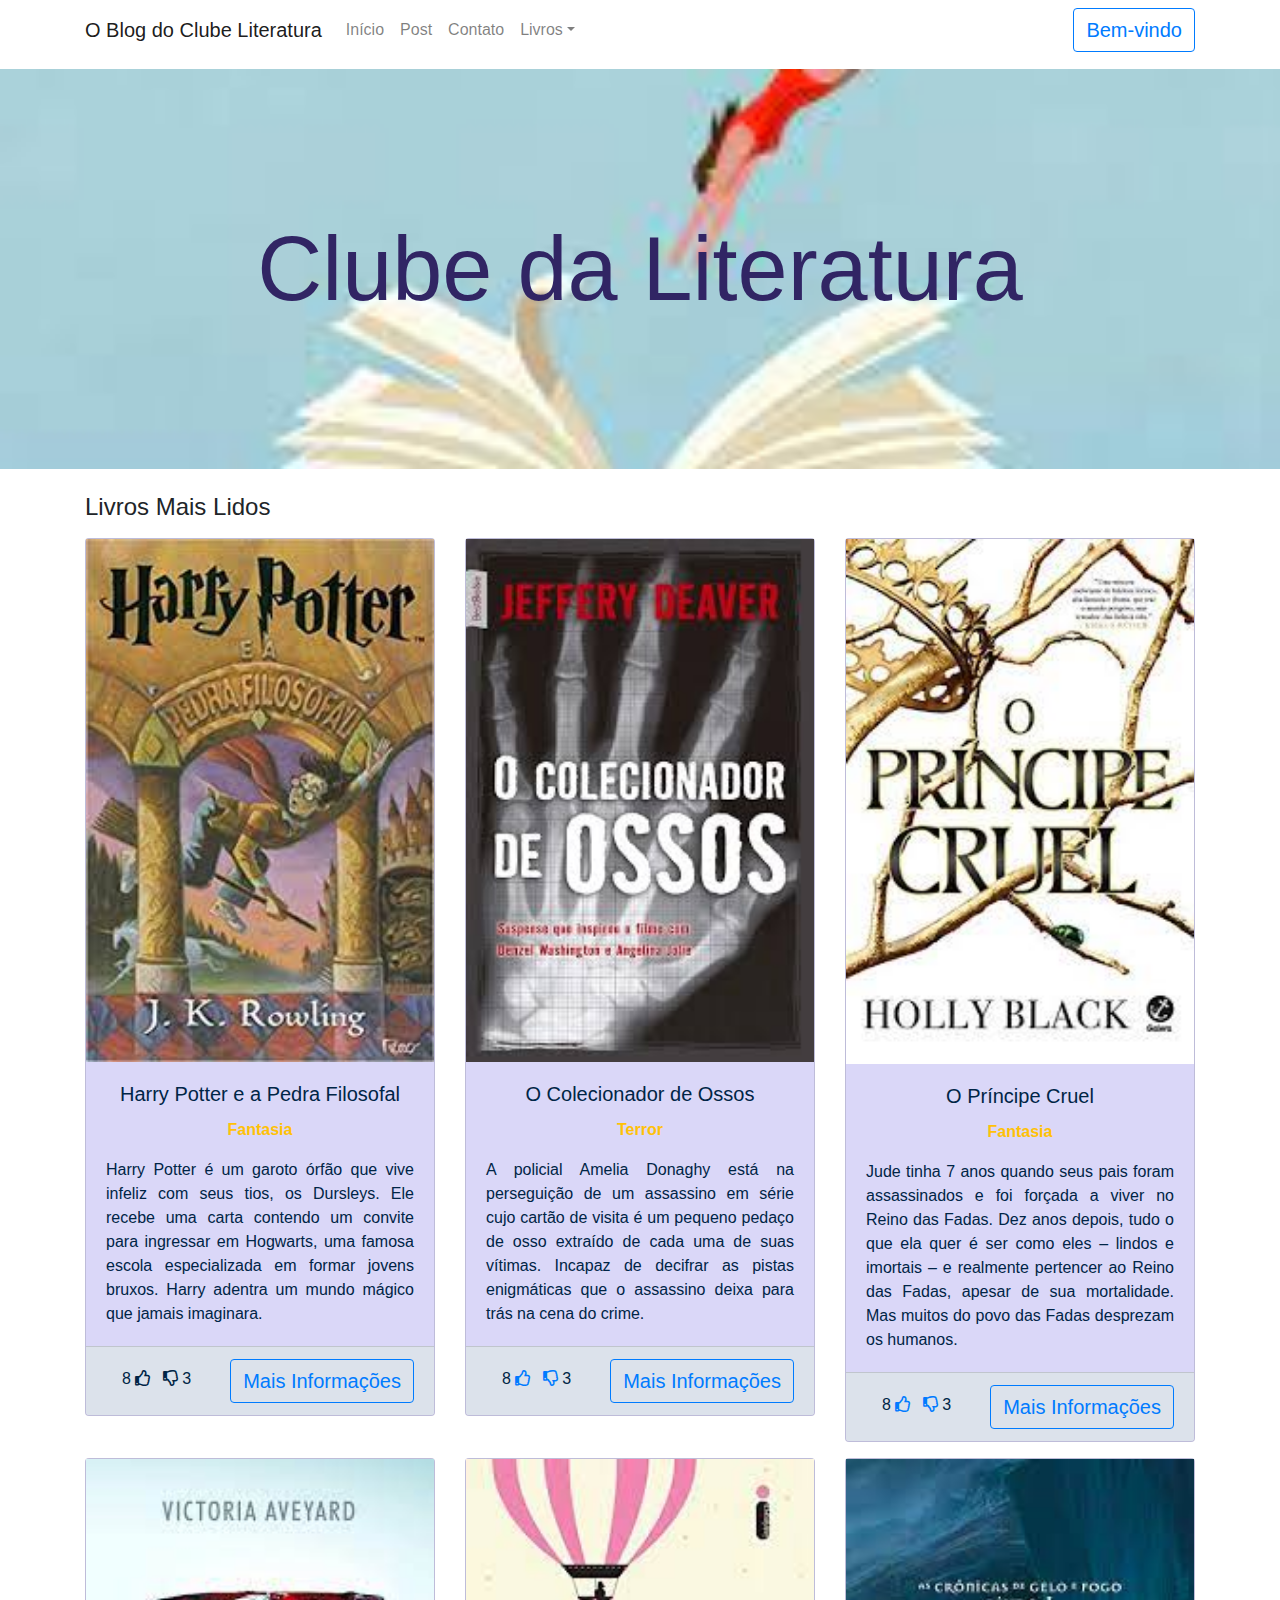
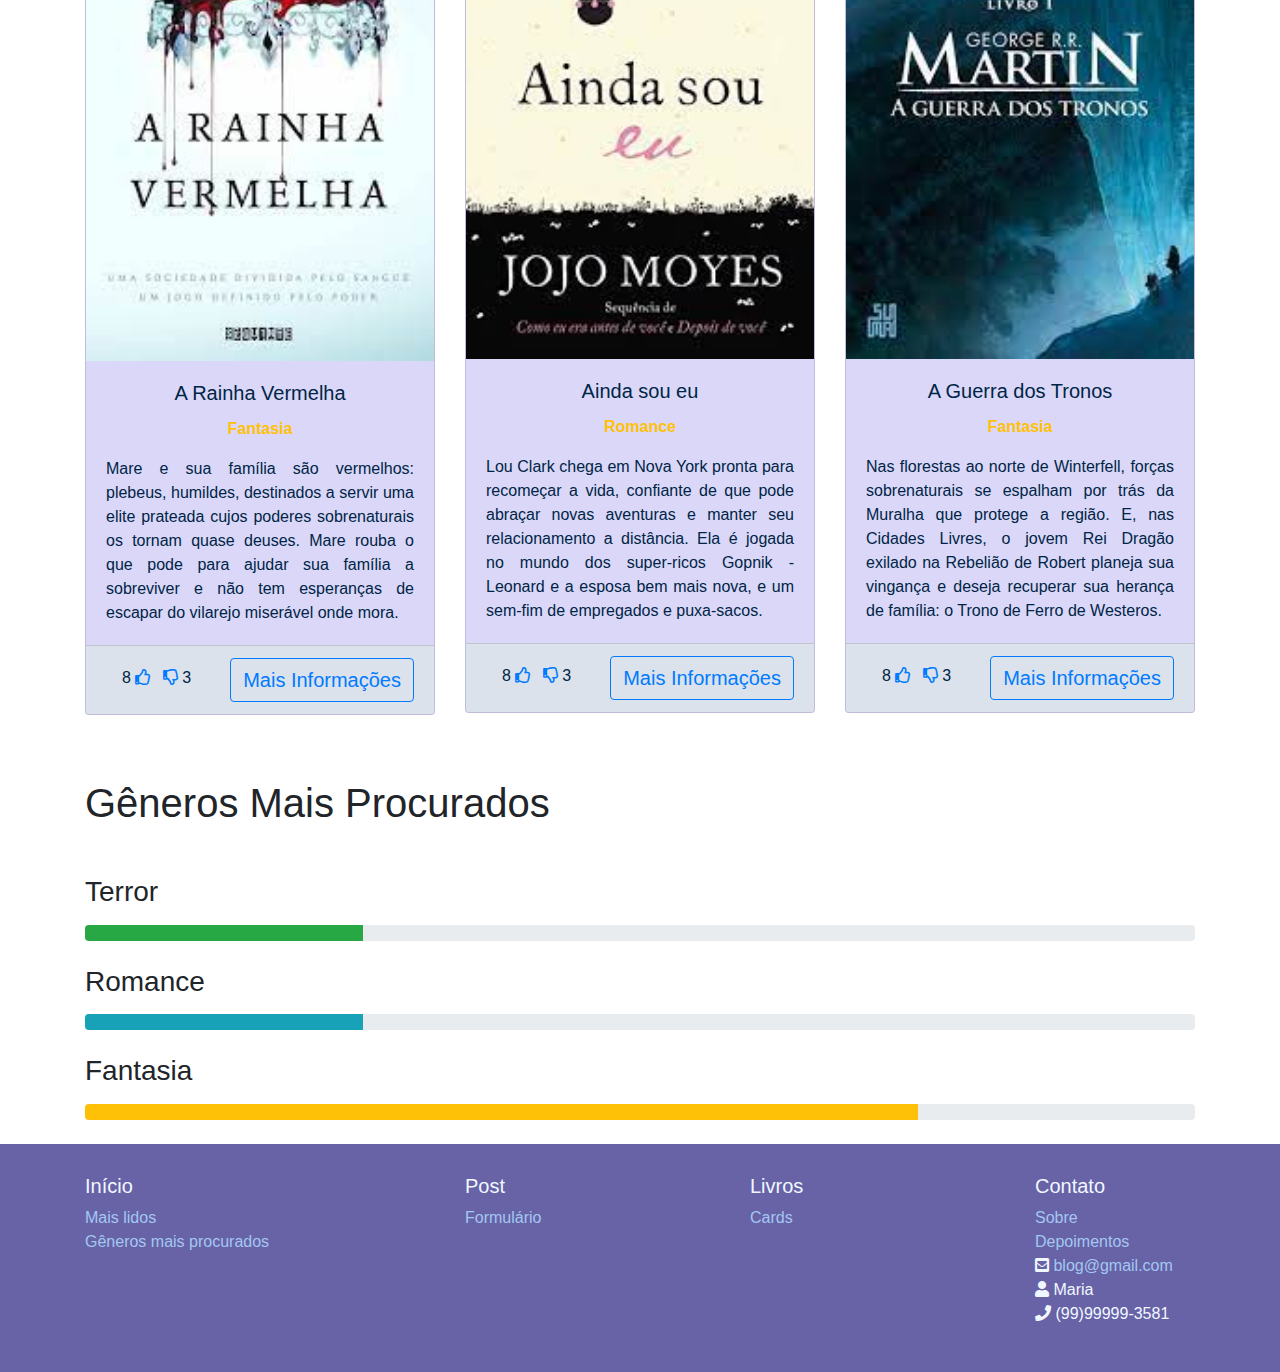
==== commit aad0a015: "first commit" ====
--- a/index.html
+++ b/index.html
@@ -69,7 +69,7 @@
 
                <h4 id="livros" class="mb-3">Livros Mais Lidos</h4>
               
-               <div class="row">
+               <div class="row" id="lista-card">
                   <div class="col-lg-4 col-md-6">
                      <div class="card mb-3">
                         <img class="imagem" src="assets/images/pedra_filosofal.jpg" alt="Harry Potter">
@@ -80,7 +80,18 @@
                            </div>
                            <p class="card-text text-justify">Harry Potter é um garoto órfão que vive infeliz com seus tios, os Dursleys. Ele recebe uma carta contendo um convite para ingressar em Hogwarts, uma famosa escola especializada em formar jovens bruxos. Harry adentra um mundo mágico que jamais imaginara.  </p>
                         </div>
-                        <div class="card-footer text-right">
+                        <div class="card-footer d-flex justify-content-between">
+                           <div class="mt-2 ml-3">
+                              <span id="like" data-like="8">8</span>
+                              <a  class="mr-2 btnLike" style="text-decoration: none;">
+                                 <i id="icon-like" class="far fa-thumbs-up"></i>
+                              </a>
+                              
+                              <a class="btnDislike" style="text-decoration: none;">
+                                 <i id="icon-dislike" class="far fa-thumbs-down"></i>
+                              </a>
+                              <span id="dislike" data-dislike="3">3</span>
+                           </div>
                            <button class="btn btn-outline-primary"><a href="#livromodal" data-toggle="modal">Mais Informações</a></button>
                         </div>
                      </div>
@@ -97,8 +108,20 @@
                            </div>
                            <p class="card-text text-justify">A policial Amelia Donaghy está na perseguição de um assassino em série cujo cartão de visita é um pequeno pedaço de osso extraído de cada uma de suas vítimas. Incapaz de decifrar as pistas enigmáticas que o assassino deixa para trás na cena do crime.</p>
                         </div>
-                        <div class="card-footer text-right">
-                           <button class="btn btn-outline-primary"><a href="#livromodal" data-toggle="modal">Mais Informações</a></button>
+                        <div class="card-footer d-flex justify-content-between">
+                           <div class="mt-2 ml-3">
+                              <span id="like" data-like="8">8</span>
+                              <a href="#" class="mr-2 btnLike" style="text-decoration: none;">
+                                 <i id="icon-like" class="far fa-thumbs-up"></i>
+                              </a>
+                              
+                              <a href="#" class="btnDislike" style="text-decoration: none;">
+                                 <i id="icon-dislike" class="far fa-thumbs-down"></i>
+                              </a>
+                              <span id="dislike" data-dislike="3">3</span>
+                           </div>
+                           <button class="btn btn-outline-primary"><a href="#livromodal" data-toggle="modal">Mais Informações</a></button>
+                           
                         </div>
                      </div>
                   </div>
@@ -113,8 +136,20 @@
                            </div>
                            <p class="card-text text-justify">Jude tinha 7 anos quando seus pais foram assassinados e foi forçada a viver no Reino das Fadas. Dez anos depois, tudo o que ela quer é ser como eles – lindos e imortais – e realmente pertencer ao Reino das Fadas, apesar de sua mortalidade. Mas muitos do povo das Fadas desprezam os humanos.</p>
                         </div>
-                        <div class="card-footer text-right">
-                           <button class="btn btn-outline-primary"><a href="#livromodal" data-toggle="modal">Mais Informações</a></button>
+                        <div class="card-footer d-flex justify-content-between">
+                           <div class="mt-2 ml-3">
+                              <span id="like" data-like="8">8</span>
+                              <a href="#" class="mr-2 btnLike" style="text-decoration: none;">
+                                 <i id="icon-like" class="far fa-thumbs-up"></i>
+                              </a>
+                              
+                              <a href="#" class="btnDislike" style="text-decoration: none;">
+                                 <i id="icon-dislike" class="far fa-thumbs-down"></i>
+                              </a>
+                              <span id="dislike" data-dislike="3">3</span>
+                           </div>
+                           <button class="btn btn-outline-primary"><a href="#livromodal" data-toggle="modal">Mais Informações</a></button>
+                           
                         </div>
                      </div>
                   </div>
@@ -129,8 +164,20 @@
                            </div>
                            <p class="card-text text-justify">Mare e sua família são vermelhos: plebeus, humildes, destinados a servir uma elite prateada cujos poderes sobrenaturais os tornam quase deuses. Mare rouba o que pode para ajudar sua família a sobreviver e não tem esperanças de escapar do vilarejo miserável onde mora.</p>
                         </div>
-                        <div class="card-footer text-right">
-                           <button class="btn btn-outline-primary"><a href="#livromodal" data-toggle="modal">Mais Informações</a></button>
+                        <div class="card-footer d-flex justify-content-between">
+                           <div class="mt-2 ml-3">
+                              <span id="like" data-like="8">8</span>
+                              <a href="#" class="mr-2 btnLike" style="text-decoration: none;">
+                                 <i id="icon-like" class="far fa-thumbs-up"></i>
+                              </a>
+                              
+                              <a href="#" class="btnDislike" style="text-decoration: none;">
+                                 <i id="icon-dislike" class="far fa-thumbs-down"></i>
+                              </a>
+                              <span id="dislike" data-dilike="3">3</span>
+                           </div>
+                           <button class="btn btn-outline-primary"><a href="#livromodal" data-toggle="modal">Mais Informações</a></button>
+                           
                         </div>
                      </div>
                   </div>
@@ -145,8 +192,20 @@
                            </div>
                            <p class="card-text text-justify">Lou Clark chega em Nova York pronta para recomeçar a vida, confiante de que pode abraçar novas aventuras e manter seu relacionamento a distância. Ela é jogada no mundo dos super-ricos Gopnik - Leonard e a esposa bem mais nova, e um sem-fim de empregados e puxa-sacos.</p>
                         </div>
-                        <div class="card-footer text-right">
-                           <button class="btn btn-outline-primary"><a href="#livromodal" data-toggle="modal">Mais Informações</a></button>
+                        <div class="card-footer d-flex justify-content-between">
+                           <div class="mt-2 ml-3">
+                              <span id="like" data-like="8">8</span>
+                              <a href="#" class="mr-2 btnLike" style="text-decoration: none;">
+                                 <i id="icon-like" class="far fa-thumbs-up"></i>
+                              </a>
+                              
+                              <a href="#" class="btnDislike" style="text-decoration: none;">
+                                 <i id="icon-dislike" class="far fa-thumbs-down"></i>
+                              </a>
+                              <span id="dislike" data-dislike="3">3</span>
+                           </div>
+                           <button class="btn btn-outline-primary"><a href="#livromodal" data-toggle="modal">Mais Informações</a></button>
+                           
                         </div>
                      </div>
                   </div>
@@ -161,8 +220,20 @@
                            </div>
                            <p class="card-text text-justify">Nas florestas ao norte de Winterfell, forças sobrenaturais se espalham por trás da Muralha que protege a região. E, nas Cidades Livres, o jovem Rei Dragão exilado na Rebelião de Robert planeja sua vingança e deseja recuperar sua herança de família: o Trono de Ferro de Westeros.</p>
                         </div>
-                        <div class="card-footer text-right">
-                           <button class="btn btn-outline-primary"><a href="#livromodal" data-toggle="modal">Mais Informações</a></button>
+                        <div class="card-footer d-flex justify-content-between">
+                           <div class="mt-2 ml-3">
+                              <span id="like" data-like="8">8</span>
+                              <a href="#" class="mr-2 btnLike" style="text-decoration: none;">
+                                 <i id="icon-like" class="far fa-thumbs-up"></i>
+                              </a>
+                              
+                              <a href="#" class="btnDislike" style="text-decoration: none;">
+                                 <i id="icon-dislike" class="far fa-thumbs-down"></i>
+                              </a>
+                              <span id="dislike" data-dislike="3">3</span>
+                           </div>
+                           <button class="btn btn-outline-primary"><a href="#livromodal" data-toggle="modal">Mais Informações</a></button>
+                           
                         </div>
                      </div>
                   </div>
